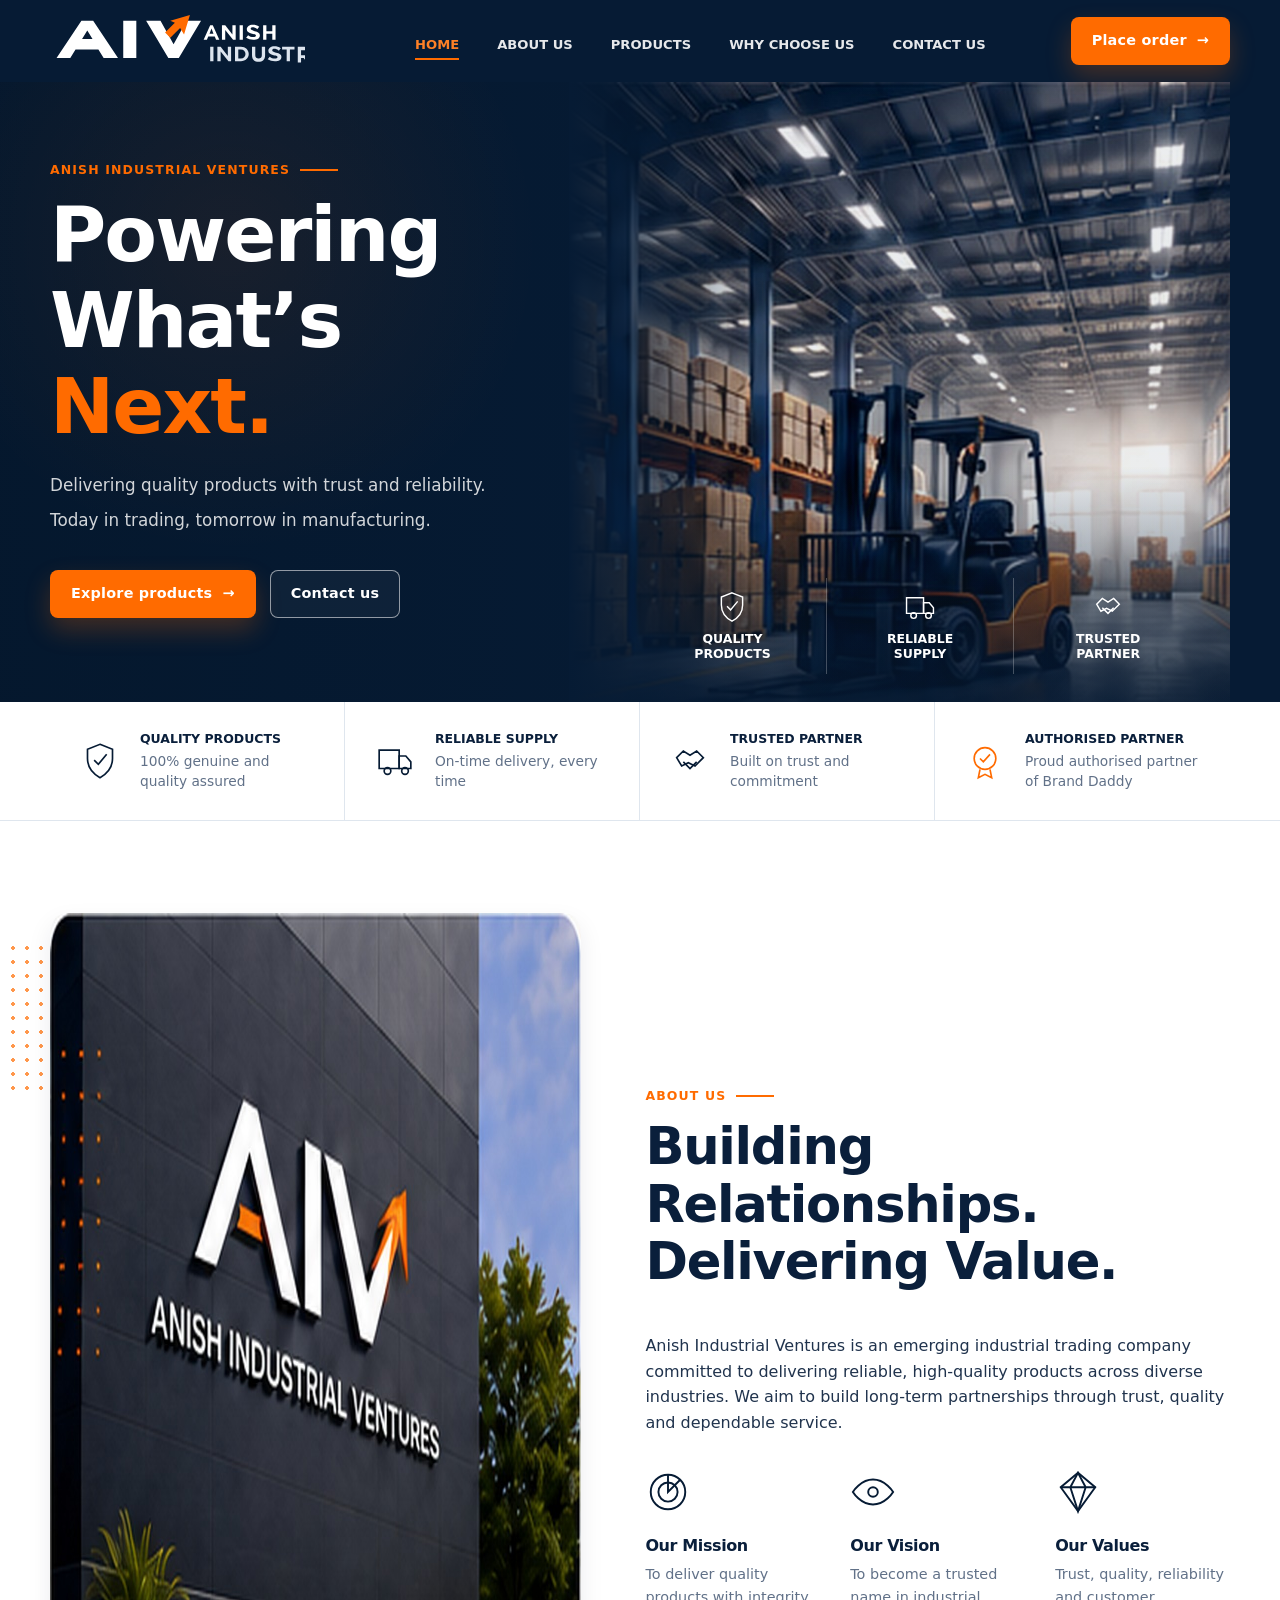
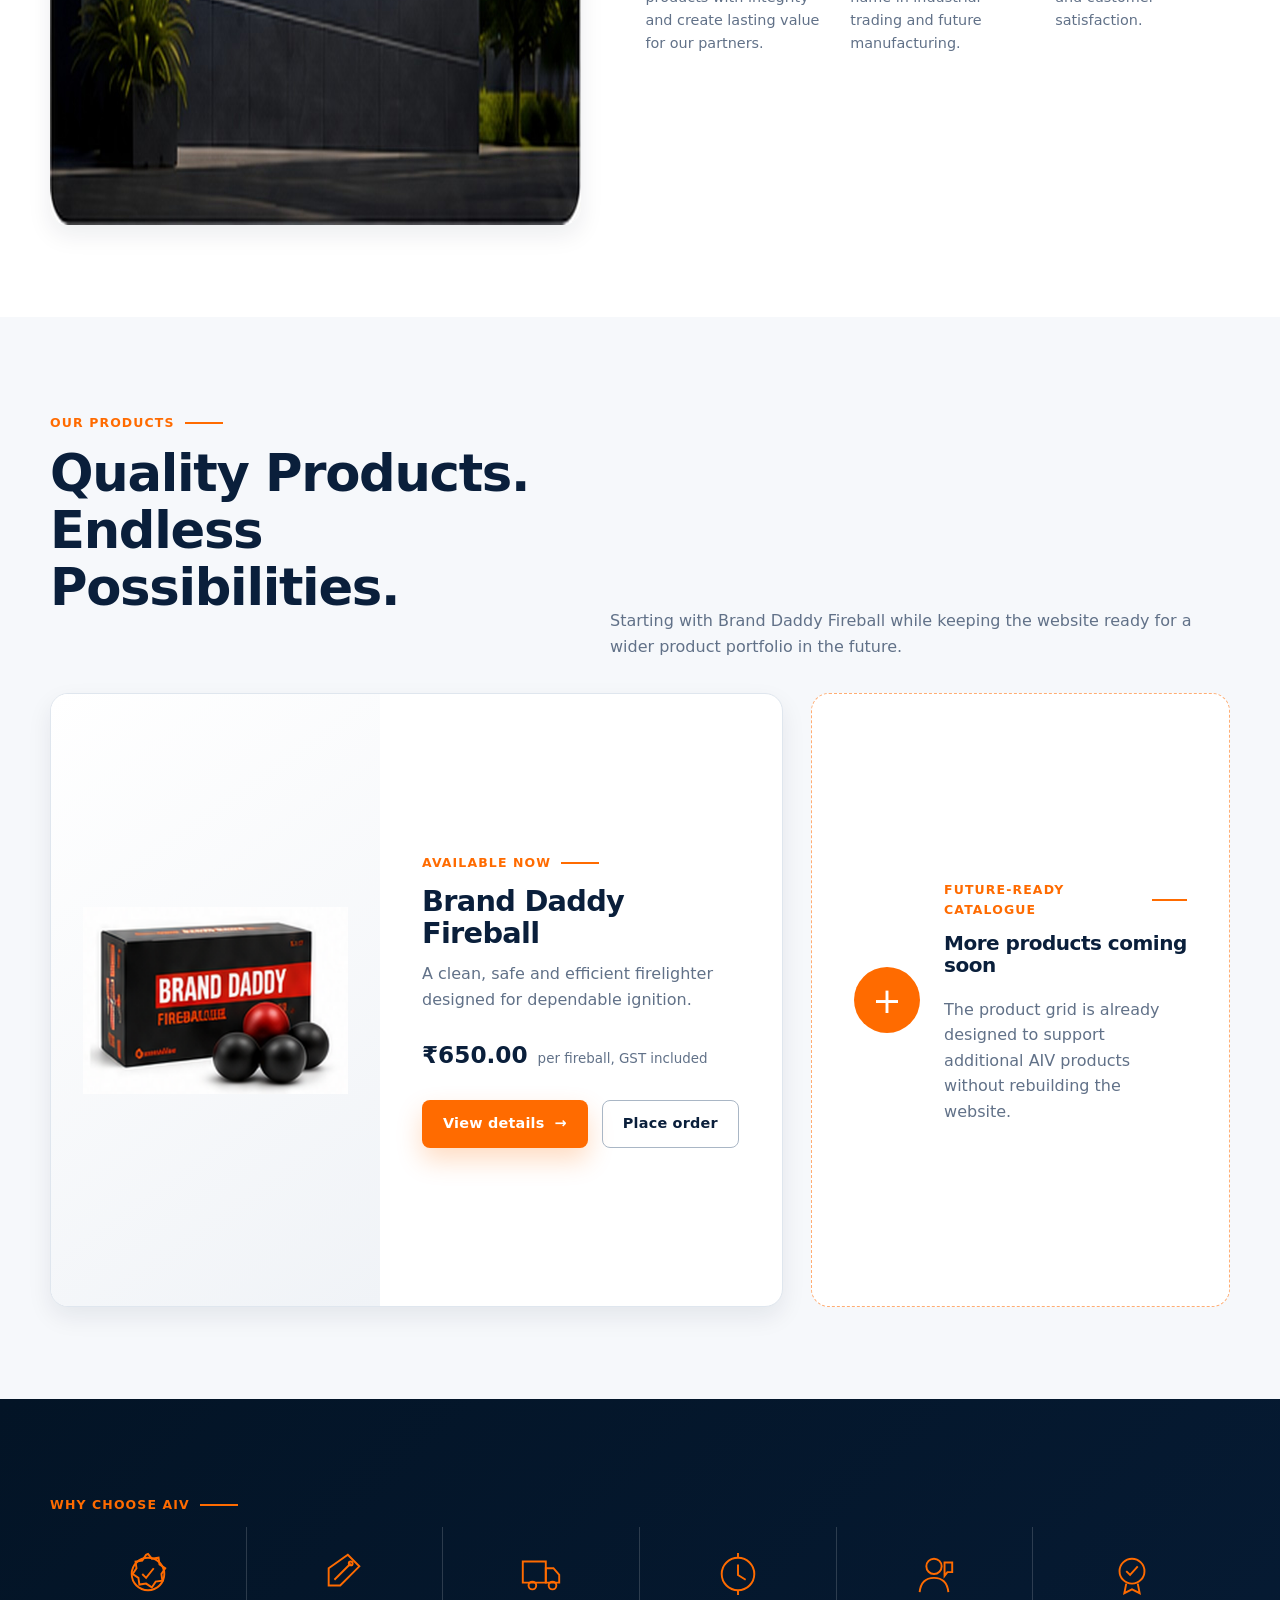
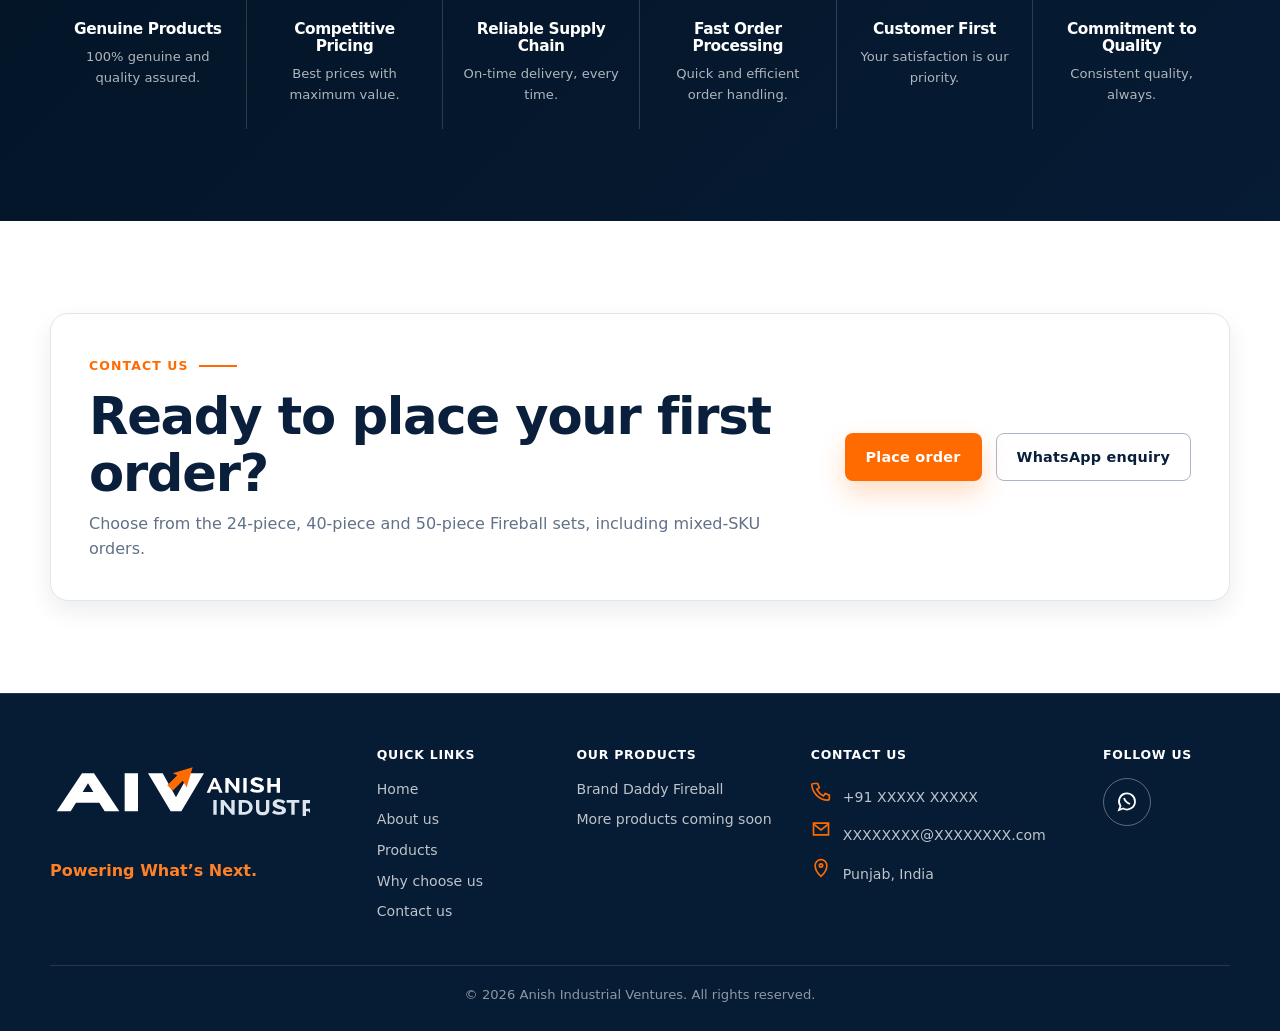
==== index.html @ 42742fc4 "Initial AIV website deployment" ====
<!doctype html>
<html lang="en">
<head>
  <meta charset="utf-8">
  <meta name="viewport" content="width=device-width, initial-scale=1">
  <meta name="description" content="Anish Industrial Ventures supplies dependable industrial products and is an authorised partner of Brand Daddy.">
  <meta name="theme-color" content="#061B34">
  <title>Anish Industrial Ventures | Powering What’s Next.</title>
  <link rel="icon" href="assets/favicon.svg" type="image/svg+xml">
  <link rel="stylesheet" href="css/styles.css">
  <script src="js/site-config.js" defer></script>
  <script src="js/common.js" defer></script>
</head>
<body>
  <header class="site-header">
    <div class="container header-inner">
      <a class="logo" href="index.html" aria-label="Anish Industrial Ventures home">
        <img src="assets/logo.svg" alt="Anish Industrial Ventures" width="390" height="92">
      </a>
      <nav class="desktop-nav" aria-label="Primary navigation">
        <a href="index.html" aria-current="page">Home</a>
        <a href="#about">About us</a>
        <a href="#products">Products</a>
        <a href="#why-aiv">Why choose us</a>
        <a href="#contact">Contact us</a>
      </nav>
      <a class="button button--primary header-cta" href="order.html">Place order <span aria-hidden="true">→</span></a>
      <button class="menu-toggle" type="button" aria-expanded="false" aria-label="Open navigation" data-menu-toggle><span></span></button>
    </div>
    <nav class="mobile-menu" aria-label="Mobile navigation" data-mobile-menu>
      <a href="index.html">Home</a>
      <a href="#about">About us</a>
      <a href="#products">Products</a>
      <a href="#why-aiv">Why choose us</a>
      <a href="#contact">Contact us</a>
      <a class="button button--primary" href="order.html">Place order</a>
    </nav>
  </header>

  <main>
    <section class="hero">
      <div class="container hero-inner">
        <div class="hero-content">
          <span class="eyebrow">Anish Industrial Ventures</span>
          <h1>Powering<br>What’s <span>Next.</span></h1>
          <p>Delivering quality products with trust and reliability.</p>
          <p>Today in trading, tomorrow in manufacturing.</p>
          <div class="button-row">
            <a class="button button--primary" href="#products">Explore products <span aria-hidden="true">→</span></a>
            <a class="button button--light" href="#contact">Contact us</a>
          </div>
        </div>
        <div class="hero-media" aria-label="Industrial warehouse">
          <div class="hero-badges">
            <div class="hero-badge">
              <svg viewBox="0 0 48 48" fill="none" stroke-width="2"><path d="M24 4 39 10v11c0 10-6 18-15 23C15 39 9 31 9 21V10l15-6Z"/><path d="m17 23 5 5 10-12"/></svg>
              <strong>Quality<br>products</strong>
            </div>
            <div class="hero-badge">
              <svg viewBox="0 0 48 48" fill="none" stroke-width="2"><path d="M5 11h24v22H5z"/><path d="M29 18h8l6 7v8H29z"/><circle cx="15" cy="36" r="4"/><circle cx="36" cy="36" r="4"/></svg>
              <strong>Reliable<br>supply</strong>
            </div>
            <div class="hero-badge">
              <svg viewBox="0 0 48 48" fill="none" stroke-width="2"><path d="m8 20 8-8 8 5 8-5 8 8-10 10-8-4-8 4L8 20Z"/><path d="m16 25 8 8 8-8"/></svg>
              <strong>Trusted<br>partner</strong>
            </div>
          </div>
        </div>
      </div>
    </section>

    <section class="trust-strip" aria-label="AIV commitments">
      <div class="container trust-grid">
        <div class="trust-item">
          <svg viewBox="0 0 48 48" fill="none" stroke-width="2"><path d="M24 4 39 10v11c0 10-6 18-15 23C15 39 9 31 9 21V10l15-6Z"/><path d="m17 23 5 5 10-12"/></svg>
          <div><strong>Quality products</strong><span>100% genuine and quality assured</span></div>
        </div>
        <div class="trust-item">
          <svg viewBox="0 0 48 48" fill="none" stroke-width="2"><path d="M5 11h24v22H5z"/><path d="M29 18h8l6 7v8H29z"/><circle cx="15" cy="36" r="4"/><circle cx="36" cy="36" r="4"/></svg>
          <div><strong>Reliable supply</strong><span>On-time delivery, every time</span></div>
        </div>
        <div class="trust-item">
          <svg viewBox="0 0 48 48" fill="none" stroke-width="2"><path d="m8 20 8-8 8 5 8-5 8 8-10 10-8-4-8 4L8 20Z"/><path d="m16 25 8 8 8-8"/></svg>
          <div><strong>Trusted partner</strong><span>Built on trust and commitment</span></div>
        </div>
        <div class="trust-item trust-item--accent">
          <svg viewBox="0 0 48 48" fill="none" stroke-width="2"><circle cx="24" cy="21" r="13"/><path d="m18 21 4 4 8-9M18 34l-2 10 8-4 8 4-2-10"/></svg>
          <div><strong>Authorised partner</strong><span>Proud authorised partner of Brand Daddy</span></div>
        </div>
      </div>
    </section>

    <section class="section" id="about">
      <div class="container about-grid">
        <div class="about-media">
          <img src="assets/about-aiv.jpg" alt="Anish Industrial Ventures corporate building concept" width="1074" height="912" loading="lazy">
        </div>
        <div class="about-content">
          <span class="eyebrow">About us</span>
          <h2>Building Relationships.<br>Delivering Value.</h2>
          <p>Anish Industrial Ventures is an emerging industrial trading company committed to delivering reliable, high-quality products across diverse industries. We aim to build long-term partnerships through trust, quality and dependable service.</p>
          <div class="value-grid">
            <article class="value-item">
              <svg viewBox="0 0 48 48" fill="none" stroke-width="2"><circle cx="24" cy="24" r="18"/><circle cx="24" cy="24" r="10"/><path d="M24 6v18l13-13"/></svg>
              <h3>Our Mission</h3>
              <p>To deliver quality products with integrity and create lasting value for our partners.</p>
            </article>
            <article class="value-item">
              <svg viewBox="0 0 48 48" fill="none" stroke-width="2"><path d="M3 24s8-13 21-13 21 13 21 13-8 13-21 13S3 24 3 24Z"/><circle cx="24" cy="24" r="5"/></svg>
              <h3>Our Vision</h3>
              <p>To become a trusted name in industrial trading and future manufacturing.</p>
            </article>
            <article class="value-item">
              <svg viewBox="0 0 48 48" fill="none" stroke-width="2"><path d="m24 4 18 15-18 25L6 19 24 4Z"/><path d="m6 19 36 0M16 19l8 25 8-25M16 19l8-15 8 15"/></svg>
              <h3>Our Values</h3>
              <p>Trust, quality, reliability and customer satisfaction.</p>
            </article>
          </div>
        </div>
      </div>
    </section>

    <section class="section section--alt" id="products">
      <div class="container">
        <div class="section-heading">
          <div>
            <span class="eyebrow">Our products</span>
            <h2>Quality Products.<br>Endless Possibilities.</h2>
          </div>
          <p>Starting with Brand Daddy Fireball while keeping the website ready for a wider product portfolio in the future.</p>
        </div>
        <div class="product-grid" data-product-list></div>
      </div>
    </section>

    <section class="section section--dark" id="why-aiv">
      <div class="container">
        <span class="eyebrow">Why choose AIV</span>
        <div class="why-grid">
          <article class="why-item">
            <svg viewBox="0 0 48 48" fill="none" stroke-width="2"><circle cx="24" cy="24" r="17"/><path d="m18 24 4 4 8-10"/><path d="m24 3 4 5 7-1 1 7 6 4-4 6 1 7-7 1-4 6-6-4-7 1-1-7-6-4 4-6-1-7 7-1 4-6Z"/></svg>
            <h3>Genuine Products</h3><p>100% genuine and quality assured.</p>
          </article>
          <article class="why-item">
            <svg viewBox="0 0 48 48" fill="none" stroke-width="2"><path d="M8 18 28 4l12 12-20 20L8 36V18Z"/><circle cx="31" cy="13" r="2"/><path d="M14 30 31 13"/></svg>
            <h3>Competitive Pricing</h3><p>Best prices with maximum value.</p>
          </article>
          <article class="why-item">
            <svg viewBox="0 0 48 48" fill="none" stroke-width="2"><path d="M5 11h24v22H5z"/><path d="M29 18h8l6 7v8H29z"/><circle cx="15" cy="36" r="4"/><circle cx="36" cy="36" r="4"/></svg>
            <h3>Reliable Supply Chain</h3><p>On-time delivery, every time.</p>
          </article>
          <article class="why-item">
            <svg viewBox="0 0 48 48" fill="none" stroke-width="2"><circle cx="24" cy="24" r="17"/><path d="M24 14v11l8 5"/><path d="M24 2v5M24 41v5"/></svg>
            <h3>Fast Order Processing</h3><p>Quick and efficient order handling.</p>
          </article>
          <article class="why-item">
            <svg viewBox="0 0 48 48" fill="none" stroke-width="2"><circle cx="24" cy="16" r="8"/><path d="M9 43c1-10 6-15 15-15s14 5 15 15"/><path d="M35 12h8v10h-5l-3 4V12Z"/></svg>
            <h3>Customer First</h3><p>Your satisfaction is our priority.</p>
          </article>
          <article class="why-item">
            <svg viewBox="0 0 48 48" fill="none" stroke-width="2"><circle cx="24" cy="21" r="13"/><path d="m18 21 4 4 8-9M18 34l-2 10 8-4 8 4-2-10"/></svg>
            <h3>Commitment to Quality</h3><p>Consistent quality, always.</p>
          </article>
        </div>
      </div>
    </section>

    <section class="section" id="contact">
      <div class="container contact-strip">
        <div>
          <span class="eyebrow">Contact us</span>
          <h2>Ready to place your first order?</h2>
          <p>Choose from the 24-piece, 40-piece and 50-piece Fireball sets, including mixed-SKU orders.</p>
        </div>
        <div class="button-row">
          <a class="button button--primary" href="order.html">Place order</a>
          <a class="button button--outline" href="#contact" data-whatsapp-link>WhatsApp enquiry</a>
        </div>
      </div>
    </section>
  </main>

  <footer class="site-footer">
    <div class="container footer-grid">
      <div class="footer-brand">
        <img src="assets/logo.svg" alt="Anish Industrial Ventures" width="390" height="92">
        <p data-tagline>Powering What’s Next.</p>
      </div>
      <div class="footer-column">
        <h3>Quick links</h3>
        <a href="index.html">Home</a><a href="#about">About us</a><a href="#products">Products</a><a href="#why-aiv">Why choose us</a><a href="#contact">Contact us</a>
      </div>
      <div class="footer-column">
        <h3>Our products</h3>
        <a href="product.html">Brand Daddy Fireball</a><span>More products coming soon</span>
      </div>
      <div class="footer-column">
        <h3>Contact us</h3>
        <div class="footer-contact-row"><svg viewBox="0 0 24 24" fill="none" stroke-width="2"><path d="M4 3h4l2 5-3 2c2 4 4 6 8 8l2-3 5 2v4c0 1-1 2-2 2C10 23 1 14 1 4c0-1 1-1 3-1Z"/></svg><a href="#contact" data-phone-link data-phone>+91 XXXXX XXXXX</a></div>
        <div class="footer-contact-row"><svg viewBox="0 0 24 24" fill="none" stroke-width="2"><path d="M3 5h18v14H3z"/><path d="m3 6 9 7 9-7"/></svg><a href="#contact" data-email-link data-email>XXXXXXXX@XXXXXXXX.com</a></div>
        <div class="footer-contact-row"><svg viewBox="0 0 24 24" fill="none" stroke-width="2"><path d="M12 22s7-6 7-13a7 7 0 1 0-14 0c0 7 7 13 7 13Z"/><circle cx="12" cy="9" r="2"/></svg><span data-address>Punjab, India</span></div>
      </div>
      <div class="footer-column">
        <h3>Follow us</h3>
        <a class="whatsapp-icon" href="#contact" data-whatsapp-link aria-label="WhatsApp AIV"><svg viewBox="0 0 24 24" stroke-width="1.8"><path d="M20 11.5a8 8 0 0 1-11.8 7L4 20l1.5-4A8 8 0 1 1 20 11.5Z"/><path d="M9 8c1 3 3 5 6 6"/></svg></a>
      </div>
    </div>
    <div class="container footer-bottom">© <span data-year></span> <span data-company-name>Anish Industrial Ventures</span>. All rights reserved.</div>
  </footer>
</body>
</html>
---- css/styles.css ----
:root {
  --navy-950: #031426;
  --navy-900: #061b34;
  --navy-850: #0a2442;
  --navy-800: #0d2b4e;
  --navy-700: #163b63;
  --orange-500: #ff6b00;
  --orange-400: #ff8126;
  --orange-100: #fff1e7;
  --white: #ffffff;
  --surface: #ffffff;
  --surface-alt: #f6f8fb;
  --line: #dfe6ee;
  --ink: #0a1f3b;
  --text: #20334d;
  --muted: #617188;
  --success: #137a47;
  --error: #b42318;
  --shadow-sm: 0 10px 25px rgba(6, 27, 52, 0.08);
  --shadow-md: 0 20px 60px rgba(6, 27, 52, 0.14);
  --radius-sm: 10px;
  --radius-md: 18px;
  --radius-lg: 28px;
  --container: 1180px;
  --header-height: 82px;
}

* {
  box-sizing: border-box;
}

html {
  scroll-behavior: smooth;
}

body {
  margin: 0;
  color: var(--text);
  background: var(--surface);
  font-family: Inter, ui-sans-serif, system-ui, -apple-system, BlinkMacSystemFont, "Segoe UI", sans-serif;
  line-height: 1.6;
  -webkit-font-smoothing: antialiased;
  text-rendering: optimizeLegibility;
}

body.menu-open {
  overflow: hidden;
}

img {
  display: block;
  max-width: 100%;
}

a {
  color: inherit;
  text-decoration: none;
}

button,
input,
textarea,
select {
  font: inherit;
}

button,
a.button {
  -webkit-tap-highlight-color: transparent;
}

button:focus-visible,
a:focus-visible,
input:focus-visible,
textarea:focus-visible,
select:focus-visible {
  outline: 3px solid rgba(255, 107, 0, 0.35);
  outline-offset: 3px;
}

h1,
h2,
h3,
p {
  margin-top: 0;
}

h1,
h2,
h3 {
  color: var(--ink);
  line-height: 1.12;
  letter-spacing: -0.025em;
}

h1 {
  font-size: clamp(2.7rem, 6vw, 5.5rem);
}

h2 {
  font-size: clamp(2rem, 4vw, 3.2rem);
}

h3 {
  font-size: 1.25rem;
}

.container {
  width: min(calc(100% - 40px), var(--container));
  margin-inline: auto;
}

.section {
  padding: 92px 0;
}

.section--tight {
  padding: 64px 0;
}

.section--alt {
  background: var(--surface-alt);
}

.section--dark {
  color: var(--white);
  background: linear-gradient(135deg, var(--navy-950), var(--navy-900));
}

.section-heading {
  display: flex;
  align-items: end;
  justify-content: space-between;
  gap: 24px;
  margin-bottom: 34px;
}

.section-heading p {
  max-width: 620px;
  margin-bottom: 0;
  color: var(--muted);
}

.eyebrow {
  display: inline-flex;
  align-items: center;
  gap: 10px;
  margin-bottom: 12px;
  color: var(--orange-500);
  font-size: 0.78rem;
  font-weight: 800;
  letter-spacing: 0.09em;
  text-transform: uppercase;
}

.eyebrow::after {
  width: 38px;
  height: 2px;
  content: "";
  background: currentColor;
}

.button-row {
  display: flex;
  flex-wrap: wrap;
  gap: 14px;
}

.button {
  display: inline-flex;
  min-height: 48px;
  align-items: center;
  justify-content: center;
  gap: 10px;
  padding: 0 20px;
  border: 1px solid transparent;
  border-radius: 8px;
  font-size: 0.9rem;
  font-weight: 800;
  letter-spacing: 0.015em;
  cursor: pointer;
  transition: transform 180ms ease, box-shadow 180ms ease, background 180ms ease, border-color 180ms ease;
}

.button:hover {
  transform: translateY(-2px);
}

.button--primary {
  color: var(--white);
  background: var(--orange-500);
  box-shadow: 0 12px 26px rgba(255, 107, 0, 0.24);
}

.button--primary:hover {
  background: var(--orange-400);
}

.button--outline {
  color: var(--ink);
  border-color: #a9b6c5;
  background: transparent;
}

.button--outline:hover {
  border-color: var(--orange-500);
  color: var(--orange-500);
}

.button--light {
  color: var(--white);
  border-color: rgba(255, 255, 255, 0.55);
  background: rgba(255, 255, 255, 0.04);
}

.button--light:hover {
  border-color: var(--white);
  background: rgba(255, 255, 255, 0.08);
}

.button:disabled {
  transform: none;
  color: #7a8798;
  border-color: #d6dde5;
  background: #edf1f5;
  box-shadow: none;
  cursor: not-allowed;
}

/* Header */
.site-header {
  position: sticky;
  z-index: 50;
  top: 0;
  color: var(--white);
  background: var(--navy-900);
  transition: box-shadow 180ms ease, background 180ms ease;
}

.site-header.is-scrolled {
  box-shadow: 0 12px 30px rgba(0, 0, 0, 0.18);
}

.header-inner {
  display: grid;
  min-height: var(--header-height);
  grid-template-columns: 280px 1fr auto;
  align-items: center;
  gap: 24px;
}

.logo {
  display: inline-flex;
  align-items: center;
}

.logo img {
  width: 255px;
  height: auto;
}

.desktop-nav {
  display: flex;
  align-items: center;
  justify-content: center;
  gap: clamp(18px, 3vw, 38px);
}

.desktop-nav a {
  position: relative;
  padding: 31px 0 25px;
  color: rgba(255, 255, 255, 0.9);
  font-size: 0.82rem;
  font-weight: 800;
  text-transform: uppercase;
}

.desktop-nav a::after {
  position: absolute;
  right: 0;
  bottom: 20px;
  left: 0;
  height: 2px;
  content: "";
  background: var(--orange-500);
  transform: scaleX(0);
  transform-origin: left;
  transition: transform 180ms ease;
}

.desktop-nav a:hover,
.desktop-nav a[aria-current="page"] {
  color: var(--orange-400);
}

.desktop-nav a:hover::after,
.desktop-nav a[aria-current="page"]::after {
  transform: scaleX(1);
}

.header-cta {
  min-width: 145px;
}

.menu-toggle {
  display: none;
  width: 46px;
  height: 46px;
  align-items: center;
  justify-content: center;
  border: 1px solid rgba(255, 255, 255, 0.2);
  border-radius: 10px;
  color: var(--white);
  background: transparent;
  cursor: pointer;
}

.menu-toggle span,
.menu-toggle span::before,
.menu-toggle span::after {
  display: block;
  width: 22px;
  height: 2px;
  content: "";
  background: currentColor;
  transition: transform 180ms ease;
}

.menu-toggle span {
  position: relative;
}

.menu-toggle span::before {
  position: absolute;
  top: -7px;
}

.menu-toggle span::after {
  position: absolute;
  top: 7px;
}

.mobile-menu {
  display: none;
}

/* Hero */
.hero {
  position: relative;
  overflow: hidden;
  color: var(--white);
  background: var(--navy-900);
}

.hero::before {
  position: absolute;
  inset: 0;
  content: "";
  pointer-events: none;
  background:
    radial-gradient(circle at 18% 26%, rgba(255, 107, 0, 0.08), transparent 27%),
    linear-gradient(90deg, rgba(3, 20, 38, 0.45), transparent 60%);
}

.hero-inner {
  position: relative;
  display: grid;
  min-height: 610px;
  grid-template-columns: 44% 56%;
}

.hero-content {
  display: flex;
  flex-direction: column;
  justify-content: center;
  padding: 78px 48px 84px 0;
}

.hero-content h1 {
  margin-bottom: 22px;
  color: var(--white);
}

.hero-content h1 span {
  color: var(--orange-500);
}

.hero-content p {
  max-width: 520px;
  margin-bottom: 8px;
  color: rgba(255, 255, 255, 0.82);
  font-size: 1.05rem;
}

.hero-content .button-row {
  margin-top: 28px;
}

.hero-media {
  position: relative;
  min-height: 610px;
  background:
    linear-gradient(90deg, var(--navy-900) 0%, rgba(6, 27, 52, 0.78) 7%, rgba(6, 27, 52, 0.08) 28%),
    linear-gradient(0deg, rgba(6, 27, 52, 0.78) 0%, rgba(6, 27, 52, 0) 38%),
    url("../assets/hero-warehouse.jpg") center / cover no-repeat;
}

.hero-badges {
  position: absolute;
  right: 28px;
  bottom: 28px;
  left: 70px;
  display: grid;
  grid-template-columns: repeat(3, 1fr);
}

.hero-badge {
  display: grid;
  place-items: center;
  min-height: 96px;
  padding: 12px 18px;
  border-right: 1px solid rgba(255, 255, 255, 0.25);
  text-align: center;
}

.hero-badge:last-child {
  border-right: 0;
}

.hero-badge svg {
  width: 34px;
  height: 34px;
  margin-bottom: 7px;
  stroke: var(--white);
}

.hero-badge strong {
  display: block;
  color: var(--white);
  font-size: 0.78rem;
  line-height: 1.25;
  text-transform: uppercase;
}

/* Trust strip */
.trust-strip {
  border-bottom: 1px solid var(--line);
  background: var(--white);
}

.trust-grid {
  display: grid;
  grid-template-columns: repeat(4, 1fr);
}

.trust-item {
  display: grid;
  min-height: 118px;
  grid-template-columns: 44px 1fr;
  align-items: center;
  gap: 16px;
  padding: 24px 30px;
  border-right: 1px solid var(--line);
}

.trust-item:last-child {
  border-right: 0;
}

.trust-item svg {
  width: 40px;
  height: 40px;
  stroke: var(--navy-900);
}

.trust-item--accent svg {
  stroke: var(--orange-500);
}

.trust-item strong {
  display: block;
  margin-bottom: 3px;
  color: var(--ink);
  font-size: 0.78rem;
  text-transform: uppercase;
}

.trust-item span {
  display: block;
  color: var(--muted);
  font-size: 0.86rem;
  line-height: 1.45;
}

/* About */
.about-grid {
  display: grid;
  grid-template-columns: minmax(0, 1fr) minmax(0, 1.1fr);
  align-items: center;
  gap: 64px;
}

.about-media {
  position: relative;
}

.about-media::before {
  position: absolute;
  top: 28px;
  left: -44px;
  width: 88px;
  height: 150px;
  content: "";
  opacity: 0.7;
  background-image: radial-gradient(var(--orange-500) 1.6px, transparent 1.6px);
  background-size: 14px 14px;
}

.about-media img {
  position: relative;
  width: 100%;
  border-radius: var(--radius-md);
  box-shadow: var(--shadow-sm);
}

.about-content > p {
  max-width: 660px;
  color: var(--text);
}

.value-grid {
  display: grid;
  grid-template-columns: repeat(3, 1fr);
  gap: 30px;
  margin-top: 34px;
}

.value-item svg {
  width: 46px;
  height: 46px;
  margin-bottom: 14px;
  stroke: var(--navy-900);
}

.value-item h3 {
  margin-bottom: 8px;
  font-size: 1rem;
}

.value-item p {
  margin-bottom: 0;
  color: var(--muted);
  font-size: 0.9rem;
}

/* Product cards */
.product-grid {
  display: grid;
  grid-template-columns: minmax(0, 1.4fr) minmax(320px, 0.8fr);
  gap: 28px;
}

.product-card {
  border: 1px solid var(--line);
  border-radius: var(--radius-md);
  background: var(--white);
  box-shadow: var(--shadow-sm);
}

.product-card--featured {
  display: grid;
  grid-template-columns: minmax(250px, 0.9fr) minmax(300px, 1.1fr);
  overflow: hidden;
}

.product-card__media {
  display: flex;
  min-height: 350px;
  align-items: center;
  justify-content: center;
  padding: 32px;
  background: linear-gradient(145deg, #ffffff, #f0f3f7);
}

.product-card__media img {
  width: 100%;
  max-width: 390px;
  object-fit: contain;
  transition: transform 220ms ease;
}

.product-card__media:hover img {
  transform: scale(1.035);
}

.product-card__content {
  display: flex;
  flex-direction: column;
  justify-content: center;
  padding: 42px;
}

.product-card__content h3 {
  margin-bottom: 12px;
  font-size: 1.8rem;
}

.product-card__content p {
  color: var(--muted);
}

.product-card__meta {
  display: flex;
  align-items: baseline;
  gap: 10px;
  margin: 8px 0 26px;
}

.product-card__meta strong {
  color: var(--ink);
  font-size: 1.45rem;
}

.product-card__meta span {
  color: var(--muted);
  font-size: 0.84rem;
}

.product-card--future {
  display: flex;
  min-height: 100%;
  align-items: center;
  gap: 24px;
  padding: 42px;
  border-style: dashed;
  border-color: rgba(255, 107, 0, 0.55);
  box-shadow: none;
}

.future-product-icon {
  display: grid;
  width: 66px;
  height: 66px;
  flex: 0 0 auto;
  place-items: center;
  border-radius: 50%;
  color: var(--white);
  background: var(--orange-500);
  font-size: 2.2rem;
  line-height: 1;
}

.product-card--future p {
  margin-bottom: 0;
  color: var(--muted);
}

/* Why choose */
.why-grid {
  display: grid;
  grid-template-columns: repeat(6, 1fr);
}

.why-item {
  padding: 24px 20px;
  border-right: 1px solid rgba(255, 255, 255, 0.16);
  text-align: center;
}

.why-item:last-child {
  border-right: 0;
}

.why-item svg {
  width: 46px;
  height: 46px;
  margin: 0 auto 16px;
  stroke: var(--orange-500);
}

.why-item h3 {
  margin-bottom: 8px;
  color: var(--white);
  font-size: 0.96rem;
}

.why-item p {
  margin-bottom: 0;
  color: rgba(255, 255, 255, 0.68);
  font-size: 0.82rem;
}

/* Footer */
.site-footer {
  color: rgba(255, 255, 255, 0.74);
  background: var(--navy-900);
  border-top: 1px solid rgba(255, 255, 255, 0.12);
}

.footer-grid {
  display: grid;
  grid-template-columns: 1.25fr 0.7fr 0.85fr 1.1fr 0.55fr;
  gap: 38px;
  padding: 54px 0 34px;
}

.footer-brand img {
  width: 260px;
  margin-bottom: 18px;
}

.footer-brand p {
  color: var(--orange-400);
  font-weight: 700;
}

.footer-column h3 {
  margin-bottom: 16px;
  color: var(--white);
  font-size: 0.78rem;
  letter-spacing: 0.06em;
  text-transform: uppercase;
}

.footer-column a,
.footer-column span {
  display: block;
  margin: 8px 0;
  font-size: 0.88rem;
}

.footer-column a:hover {
  color: var(--orange-400);
}

.footer-contact-row {
  display: grid;
  grid-template-columns: 22px 1fr;
  align-items: start;
  gap: 10px;
}

.footer-contact-row svg {
  width: 20px;
  height: 20px;
  margin-top: 3px;
  stroke: var(--orange-500);
}

.whatsapp-icon {
  display: grid !important;
  width: 48px;
  height: 48px;
  place-items: center;
  border: 1px solid rgba(255, 255, 255, 0.35);
  border-radius: 50%;
  color: var(--white);
}

.whatsapp-icon svg {
  width: 24px;
  height: 24px;
  fill: none;
  stroke: currentColor;
}

.footer-bottom {
  padding: 18px 0 26px;
  border-top: 1px solid rgba(255, 255, 255, 0.12);
  color: rgba(255, 255, 255, 0.55);
  text-align: center;
  font-size: 0.82rem;
}

/* Inner-page hero */
.page-hero {
  position: relative;
  overflow: hidden;
  color: var(--white);
  background:
    radial-gradient(circle at 85% 20%, rgba(255, 107, 0, 0.15), transparent 25%),
    linear-gradient(135deg, var(--navy-950), var(--navy-800));
}

.page-hero::after {
  position: absolute;
  right: -120px;
  bottom: -180px;
  width: 520px;
  height: 520px;
  border: 1px solid rgba(255, 255, 255, 0.08);
  border-radius: 50%;
  content: "";
}

.page-hero__inner {
  position: relative;
  z-index: 1;
  display: grid;
  min-height: 370px;
  grid-template-columns: 1.15fr 0.85fr;
  align-items: center;
  gap: 60px;
  padding: 62px 0;
}

.page-hero h1,
.page-hero h2 {
  color: var(--white);
}

.page-hero p {
  max-width: 680px;
  color: rgba(255, 255, 255, 0.78);
}

.breadcrumbs {
  display: flex;
  flex-wrap: wrap;
  gap: 8px;
  margin-bottom: 20px;
  color: rgba(255, 255, 255, 0.65);
  font-size: 0.84rem;
}

.breadcrumbs a:hover {
  color: var(--orange-400);
}

.product-hero-image {
  display: flex;
  min-height: 280px;
  align-items: center;
  justify-content: center;
  padding: 26px;
  border: 1px solid rgba(255, 255, 255, 0.1);
  border-radius: var(--radius-lg);
  background: rgba(255, 255, 255, 0.96);
  box-shadow: var(--shadow-md);
}

.product-hero-image img {
  max-height: 260px;
  object-fit: contain;
}

.authorised-pill {
  display: inline-flex;
  align-items: center;
  gap: 9px;
  margin: 12px 0 22px;
  padding: 8px 13px;
  border: 1px solid rgba(255, 129, 38, 0.45);
  border-radius: 999px;
  color: #ffd1ae;
  background: rgba(255, 107, 0, 0.08);
  font-size: 0.84rem;
  font-weight: 700;
}

.authorised-pill svg {
  width: 20px;
  height: 20px;
  stroke: var(--orange-400);
}

.product-details-grid {
  display: grid;
  grid-template-columns: minmax(0, 1.1fr) minmax(320px, 0.9fr);
  gap: 48px;
}

.detail-card {
  padding: 34px;
  border: 1px solid var(--line);
  border-radius: var(--radius-md);
  background: var(--white);
}

.detail-card h2 {
  font-size: 1.9rem;
}

.check-list,
.usage-list {
  margin: 0;
  padding: 0;
  list-style: none;
}

.check-list {
  display: grid;
  gap: 14px;
}

.check-list li {
  position: relative;
  padding-left: 32px;
}

.check-list li::before {
  position: absolute;
  top: 2px;
  left: 0;
  display: grid;
  width: 22px;
  height: 22px;
  place-items: center;
  border-radius: 50%;
  color: var(--white);
  content: "✓";
  background: var(--orange-500);
  font-size: 0.75rem;
  font-weight: 900;
}

.usage-list {
  display: grid;
  gap: 18px;
}

.usage-list li {
  display: grid;
  grid-template-columns: 42px 1fr;
  align-items: start;
  gap: 14px;
}

.usage-list span {
  display: grid;
  width: 42px;
  height: 42px;
  place-items: center;
  border-radius: 50%;
  color: var(--orange-500);
  background: var(--orange-100);
  font-weight: 900;
}

.usage-list p {
  margin: 7px 0 0;
}

.pack-grid {
  display: grid;
  grid-template-columns: repeat(3, 1fr);
  gap: 18px;
}

.pack-card {
  display: flex;
  align-items: center;
  gap: 18px;
  padding: 24px;
  border: 1px solid var(--line);
  border-radius: var(--radius-md);
  background: var(--white);
  box-shadow: var(--shadow-sm);
}

.pack-card__count {
  display: grid;
  width: 64px;
  height: 64px;
  flex: 0 0 auto;
  place-items: center;
  border-radius: 16px;
  color: var(--white);
  background: var(--navy-900);
  font-size: 1.35rem;
  font-weight: 900;
}

.pack-card h3 {
  margin-bottom: 4px;
}

.pack-card p {
  margin-bottom: 0;
  color: var(--muted);
}

.video-grid {
  display: grid;
  grid-template-columns: repeat(2, 1fr);
  gap: 24px;
}

.video-placeholder {
  display: flex;
  min-height: 240px;
  grid-column: 1 / -1;
  align-items: center;
  justify-content: center;
  gap: 28px;
  padding: 42px;
  border: 2px dashed rgba(255, 107, 0, 0.4);
  border-radius: var(--radius-md);
  text-align: left;
  background: var(--orange-100);
}

.video-placeholder__play {
  display: grid;
  width: 76px;
  height: 76px;
  flex: 0 0 auto;
  place-items: center;
  border-radius: 50%;
  color: var(--white);
  background: var(--orange-500);
  box-shadow: 0 12px 30px rgba(255, 107, 0, 0.25);
}

.video-frame {
  position: relative;
  overflow: hidden;
  padding-top: 56.25%;
  border-radius: var(--radius-md);
  background: var(--navy-900);
}

.video-frame iframe {
  position: absolute;
  inset: 0;
  width: 100%;
  height: 100%;
  border: 0;
}

.product-cta {
  display: grid;
  grid-template-columns: 1fr auto;
  align-items: center;
  gap: 28px;
  padding: 42px;
  border-radius: var(--radius-md);
  color: var(--white);
  background: linear-gradient(135deg, var(--navy-900), var(--navy-700));
}

.product-cta h2 {
  margin-bottom: 8px;
  color: var(--white);
}

.product-cta p {
  margin-bottom: 0;
  color: rgba(255, 255, 255, 0.72);
}

/* Order page */
.order-layout {
  display: grid;
  grid-template-columns: minmax(0, 1.3fr) minmax(320px, 0.7fr);
  align-items: start;
  gap: 34px;
}

.order-panel,
.order-summary {
  border: 1px solid var(--line);
  border-radius: var(--radius-md);
  background: var(--white);
  box-shadow: var(--shadow-sm);
}

.order-panel {
  padding: 34px;
}

.order-summary {
  position: sticky;
  top: calc(var(--header-height) + 24px);
  overflow: hidden;
}

.order-summary__header {
  padding: 26px 28px;
  color: var(--white);
  background: var(--navy-900);
}

.order-summary__header h2 {
  margin-bottom: 6px;
  color: var(--white);
  font-size: 1.35rem;
}

.order-summary__header p {
  margin-bottom: 0;
  color: rgba(255, 255, 255, 0.7);
  font-size: 0.9rem;
}

.order-summary__body {
  padding: 26px 28px;
}

.order-summary__row {
  display: flex;
  align-items: center;
  justify-content: space-between;
  gap: 18px;
  margin-bottom: 14px;
  color: var(--muted);
}

.order-summary__row strong {
  color: var(--ink);
}

.order-summary__total {
  margin-top: 20px;
  padding-top: 20px;
  border-top: 1px solid var(--line);
  font-size: 1.1rem;
}

.order-summary__total strong {
  color: var(--orange-500);
  font-size: 1.35rem;
}

.order-pack-list {
  display: grid;
  gap: 14px;
  margin: 24px 0 36px;
}

.order-pack {
  display: grid;
  grid-template-columns: minmax(0, 1fr) auto 130px;
  align-items: center;
  gap: 18px;
  padding: 18px;
  border: 1px solid var(--line);
  border-radius: 14px;
  background: var(--surface-alt);
}

.order-pack__main {
  display: flex;
  align-items: center;
  gap: 16px;
}

.order-pack__pieces {
  display: grid;
  width: 54px;
  height: 54px;
  flex: 0 0 auto;
  place-items: center;
  border-radius: 14px;
  color: var(--white);
  background: var(--navy-900);
  font-weight: 900;
}

.order-pack h3 {
  margin-bottom: 2px;
  font-size: 1rem;
}

.order-pack p {
  margin-bottom: 0;
  color: var(--muted);
  font-size: 0.84rem;
}

.order-pack__line-total {
  color: var(--ink);
  text-align: right;
}

.quantity-control {
  display: grid;
  grid-template-columns: 38px 54px 38px;
  overflow: hidden;
  border: 1px solid #cbd5e1;
  border-radius: 10px;
  background: var(--white);
}

.quantity-control button,
.quantity-control input {
  height: 40px;
  border: 0;
  color: var(--ink);
  background: var(--white);
  text-align: center;
}

.quantity-control button {
  font-size: 1.2rem;
  cursor: pointer;
}

.quantity-control button:hover {
  color: var(--orange-500);
  background: var(--orange-100);
}

.quantity-control input {
  width: 54px;
  border-right: 1px solid var(--line);
  border-left: 1px solid var(--line);
  font-weight: 800;
  -moz-appearance: textfield;
}

.quantity-control input::-webkit-inner-spin-button,
.quantity-control input::-webkit-outer-spin-button {
  margin: 0;
  -webkit-appearance: none;
}

.form-section {
  margin-top: 34px;
  padding-top: 30px;
  border-top: 1px solid var(--line);
}

.form-section:first-of-type {
  margin-top: 0;
  padding-top: 0;
  border-top: 0;
}

.form-section__title {
  display: flex;
  align-items: center;
  gap: 12px;
  margin-bottom: 22px;
}

.form-section__title span {
  display: grid;
  width: 34px;
  height: 34px;
  place-items: center;
  border-radius: 50%;
  color: var(--white);
  background: var(--orange-500);
  font-weight: 900;
}

.form-section__title h2 {
  margin-bottom: 0;
  font-size: 1.35rem;
}

.form-grid {
  display: grid;
  grid-template-columns: repeat(2, minmax(0, 1fr));
  gap: 18px;
}

.field {
  display: grid;
  gap: 7px;
}

.field--full {
  grid-column: 1 / -1;
}

.field label {
  color: var(--ink);
  font-size: 0.86rem;
  font-weight: 750;
}

.field label span {
  color: var(--error);
}

.field input,
.field textarea,
.field select {
  width: 100%;
  border: 1px solid #cbd5e1;
  border-radius: 10px;
  color: var(--ink);
  background: var(--white);
}

.field input,
.field select {
  min-height: 48px;
  padding: 0 14px;
}

.field textarea {
  min-height: 112px;
  padding: 12px 14px;
  resize: vertical;
}

.field small {
  color: var(--muted);
}

.checkbox-field {
  display: flex;
  align-items: flex-start;
  gap: 10px;
  color: var(--muted);
  font-size: 0.88rem;
}

.checkbox-field input {
  width: 18px;
  height: 18px;
  margin-top: 3px;
  accent-color: var(--orange-500);
}

.payment-step {
  margin-top: 42px;
  scroll-margin-top: calc(var(--header-height) + 28px);
}

.payment-setup-banner {
  margin-bottom: 22px;
  padding: 16px 18px;
  border: 1px solid #f6c18e;
  border-radius: 12px;
  color: #7c3e00;
  background: #fff4e8;
  font-size: 0.9rem;
}

.review-box {
  margin-bottom: 26px;
  padding: 22px;
  border: 1px solid var(--line);
  border-radius: 14px;
  background: var(--surface-alt);
}

.review-box__header {
  display: flex;
  align-items: center;
  justify-content: space-between;
  gap: 18px;
  margin-bottom: 18px;
  padding-bottom: 16px;
  border-bottom: 1px solid var(--line);
}

.review-box__header strong {
  color: var(--orange-500);
}

.review-line {
  display: flex;
  justify-content: space-between;
  gap: 18px;
  margin: 10px 0;
}

.bank-grid {
  display: grid;
  grid-template-columns: minmax(0, 1fr) 230px;
  gap: 24px;
  margin: 26px 0;
}

.bank-details {
  padding: 22px;
  border: 1px solid var(--line);
  border-radius: 14px;
}

.bank-row {
  display: grid;
  grid-template-columns: 145px 1fr;
  gap: 18px;
  padding: 10px 0;
  border-bottom: 1px solid var(--line);
}

.bank-row:last-child {
  border-bottom: 0;
}

.bank-row span {
  color: var(--muted);
}

.bank-row strong {
  color: var(--ink);
  overflow-wrap: anywhere;
}

.bank-qr {
  display: grid;
  place-items: center;
  padding: 14px;
  border: 1px solid var(--line);
  border-radius: 14px;
  background: var(--surface-alt);
}

.bank-qr img {
  width: 100%;
  aspect-ratio: 1;
}

.bank-qr span {
  margin-top: 8px;
  color: var(--muted);
  font-size: 0.78rem;
  text-align: center;
}

.status-message {
  margin-top: 22px;
  padding: 15px 18px;
  border-radius: 10px;
  font-weight: 650;
}

.status-message--info {
  color: #284862;
  background: #eaf5ff;
}

.status-message--success {
  color: #0a5d37;
  background: #eaf8f0;
}

.status-message--error {
  color: #8d1c13;
  background: #fff0ee;
}

.success-panel {
  margin-top: 24px;
  padding: 24px;
  border: 1px solid #a6dbbf;
  border-radius: 14px;
  background: #effaf4;
}

.success-panel h3 {
  color: var(--success);
}

/* Contact */
.contact-strip {
  display: grid;
  grid-template-columns: 1fr auto;
  align-items: center;
  gap: 30px;
  padding: 38px;
  border: 1px solid var(--line);
  border-radius: var(--radius-md);
  background: var(--white);
  box-shadow: var(--shadow-sm);
}

.contact-strip h2 {
  margin-bottom: 8px;
}

.contact-strip p {
  margin-bottom: 0;
  color: var(--muted);
}

/* 404 */
.not-found {
  display: grid;
  min-height: calc(100vh - var(--header-height));
  place-items: center;
  padding: 60px 20px;
  text-align: center;
  background: var(--surface-alt);
}

.not-found strong {
  display: block;
  color: var(--orange-500);
  font-size: 5rem;
  line-height: 1;
}

/* Responsive */
@media (max-width: 1080px) {
  .header-inner {
    grid-template-columns: 235px 1fr auto;
  }

  .logo img {
    width: 220px;
  }

  .desktop-nav {
    gap: 20px;
  }

  .header-cta {
    display: none;
  }

  .hero-inner {
    grid-template-columns: 48% 52%;
  }

  .trust-grid {
    grid-template-columns: repeat(2, 1fr);
  }

  .trust-item:nth-child(2) {
    border-right: 0;
  }

  .trust-item:nth-child(-n + 2) {
    border-bottom: 1px solid var(--line);
  }

  .why-grid {
    grid-template-columns: repeat(3, 1fr);
  }

  .why-item:nth-child(3) {
    border-right: 0;
  }

  .why-item:nth-child(-n + 3) {
    border-bottom: 1px solid rgba(255, 255, 255, 0.16);
  }

  .footer-grid {
    grid-template-columns: 1.2fr repeat(2, 1fr);
  }

  .footer-brand {
    grid-row: span 2;
  }
}

@media (max-width: 860px) {
  :root {
    --header-height: 72px;
  }

  .section {
    padding: 72px 0;
  }

  .header-inner {
    grid-template-columns: 1fr auto;
  }

  .desktop-nav {
    display: none;
  }

  .menu-toggle {
    display: flex;
  }

  .mobile-menu {
    position: fixed;
    z-index: 49;
    top: var(--header-height);
    right: 0;
    bottom: 0;
    left: 0;
    display: grid;
    align-content: start;
    gap: 2px;
    padding: 24px;
    background: rgba(3, 20, 38, 0.98);
    opacity: 0;
    transform: translateY(-12px);
    pointer-events: none;
    transition: opacity 180ms ease, transform 180ms ease;
  }

  .mobile-menu.is-open {
    opacity: 1;
    transform: translateY(0);
    pointer-events: auto;
  }

  .mobile-menu a {
    padding: 18px 12px;
    border-bottom: 1px solid rgba(255, 255, 255, 0.12);
    color: var(--white);
    font-size: 1.05rem;
    font-weight: 750;
  }

  .mobile-menu .button {
    margin-top: 18px;
    border-bottom: 0;
  }

  .hero-inner,
  .page-hero__inner,
  .about-grid,
  .product-details-grid,
  .order-layout {
    grid-template-columns: 1fr;
  }

  .hero-content {
    padding: 64px 0 46px;
  }

  .hero-media {
    min-height: 430px;
    margin: 0 -20px;
    background-position: center;
  }

  .hero-badges {
    left: 24px;
    right: 24px;
  }

  .about-grid {
    gap: 42px;
  }

  .product-grid {
    grid-template-columns: 1fr;
  }

  .product-card--future {
    min-height: 260px;
  }

  .page-hero__inner {
    gap: 34px;
  }

  .product-hero-image {
    order: -1;
  }

  .order-summary {
    position: static;
    order: -1;
  }
}

@media (max-width: 680px) {
  .container {
    width: min(calc(100% - 28px), var(--container));
  }

  .logo img {
    width: 208px;
  }

  .section-heading,
  .product-cta,
  .contact-strip {
    align-items: flex-start;
    flex-direction: column;
  }

  .section-heading,
  .product-cta,
  .contact-strip {
    display: flex;
  }

  .trust-grid,
  .value-grid,
  .pack-grid,
  .why-grid,
  .footer-grid,
  .form-grid,
  .bank-grid,
  .video-grid {
    grid-template-columns: 1fr;
  }

  .trust-item {
    border-right: 0;
    border-bottom: 1px solid var(--line);
  }

  .trust-item:last-child {
    border-bottom: 0;
  }

  .why-item,
  .why-item:nth-child(3) {
    border-right: 0;
    border-bottom: 1px solid rgba(255, 255, 255, 0.16);
  }

  .why-item:last-child {
    border-bottom: 0;
  }

  .product-card--featured {
    grid-template-columns: 1fr;
  }

  .product-card__media {
    min-height: 280px;
  }

  .product-card__content,
  .product-card--future,
  .order-panel {
    padding: 26px;
  }

  .product-card--future {
    align-items: flex-start;
  }

  .page-hero__inner {
    padding: 48px 0;
  }

  .hero-badges {
    grid-template-columns: 1fr;
    left: 18px;
    right: 18px;
    bottom: 18px;
  }

  .hero-badge {
    min-height: 74px;
    grid-template-columns: 32px 1fr;
    justify-items: start;
    gap: 12px;
    border-right: 0;
    border-bottom: 1px solid rgba(255, 255, 255, 0.2);
    text-align: left;
  }

  .hero-badge:last-child {
    border-bottom: 0;
  }

  .hero-badge svg {
    margin-bottom: 0;
  }

  .hero-media {
    min-height: 520px;
  }

  .order-pack {
    grid-template-columns: 1fr;
    align-items: start;
  }

  .order-pack__line-total {
    text-align: left;
  }

  .bank-row {
    grid-template-columns: 1fr;
    gap: 2px;
  }

  .footer-brand {
    grid-row: auto;
  }

  .footer-grid {
    gap: 28px;
  }
}

@media (prefers-reduced-motion: reduce) {
  *,
  *::before,
  *::after {
    scroll-behavior: auto !important;
    transition-duration: 0.01ms !important;
    animation-duration: 0.01ms !important;
    animation-iteration-count: 1 !important;
  }
}
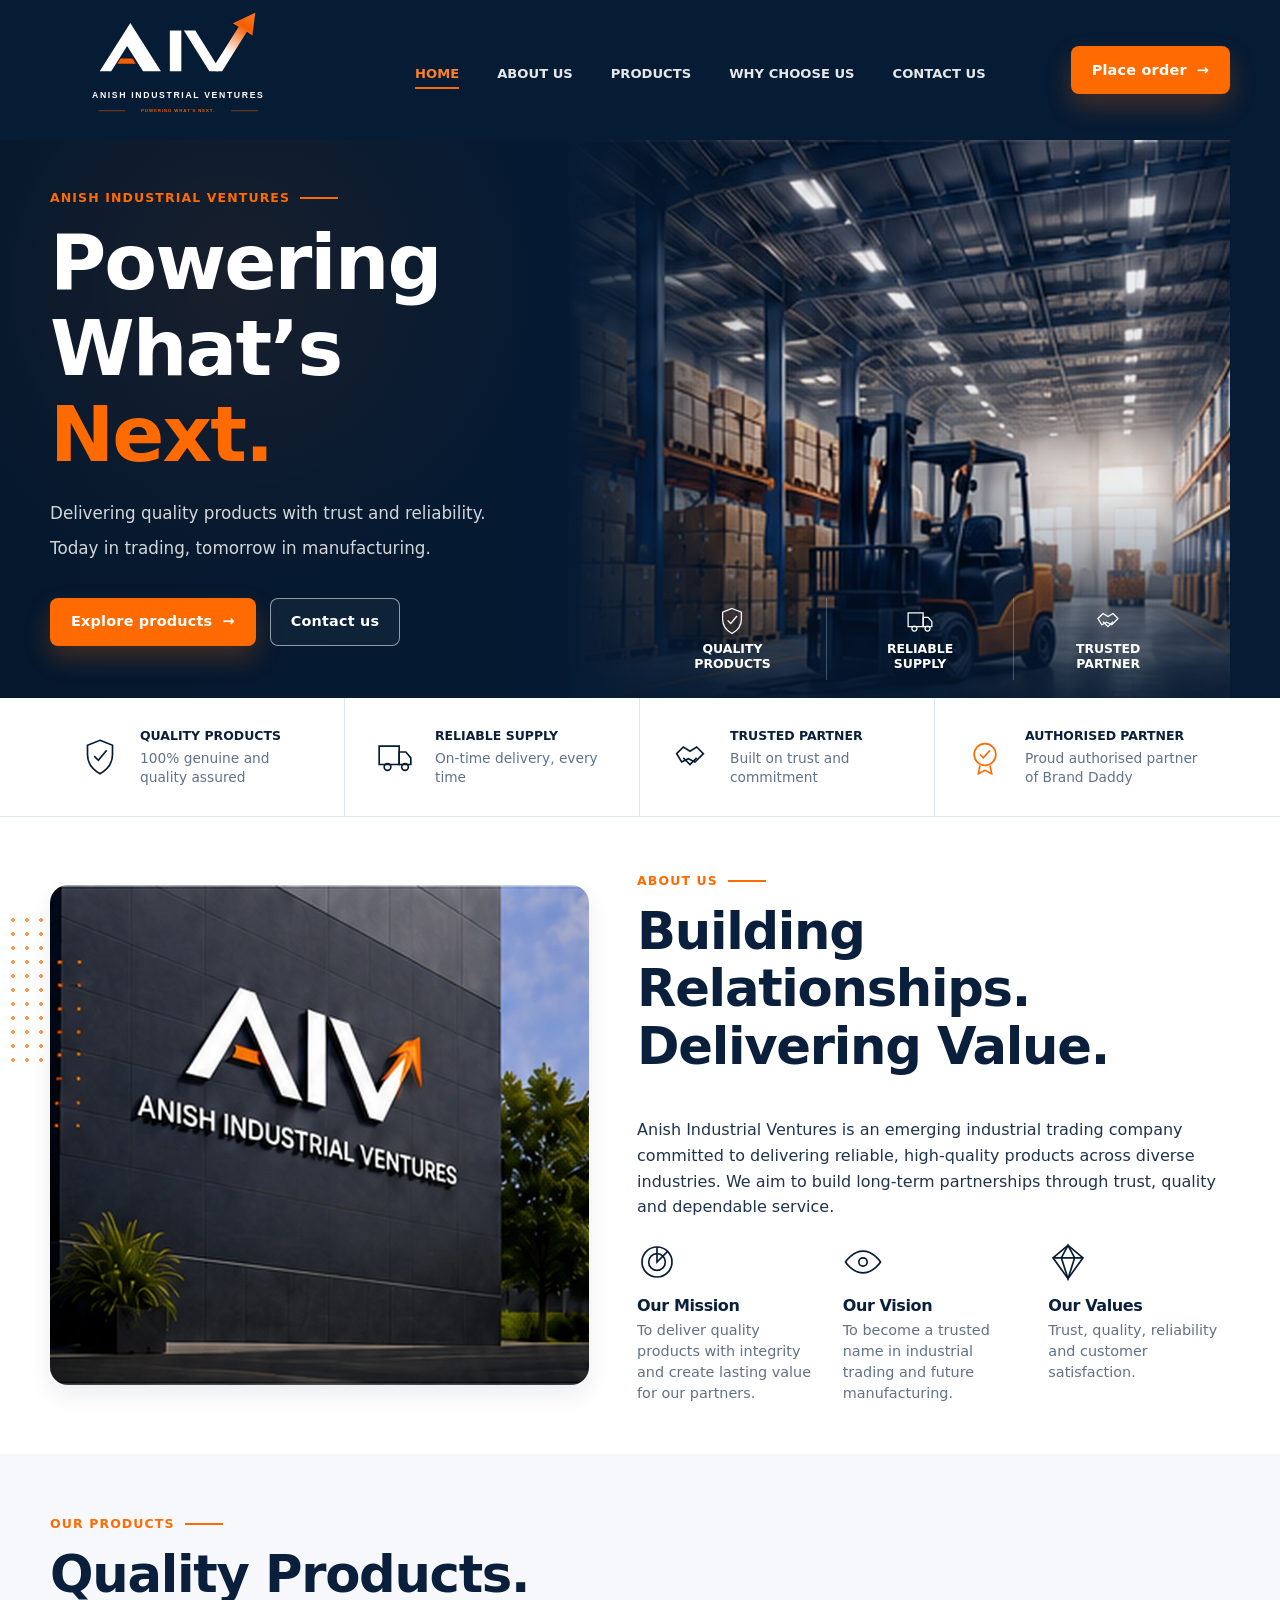
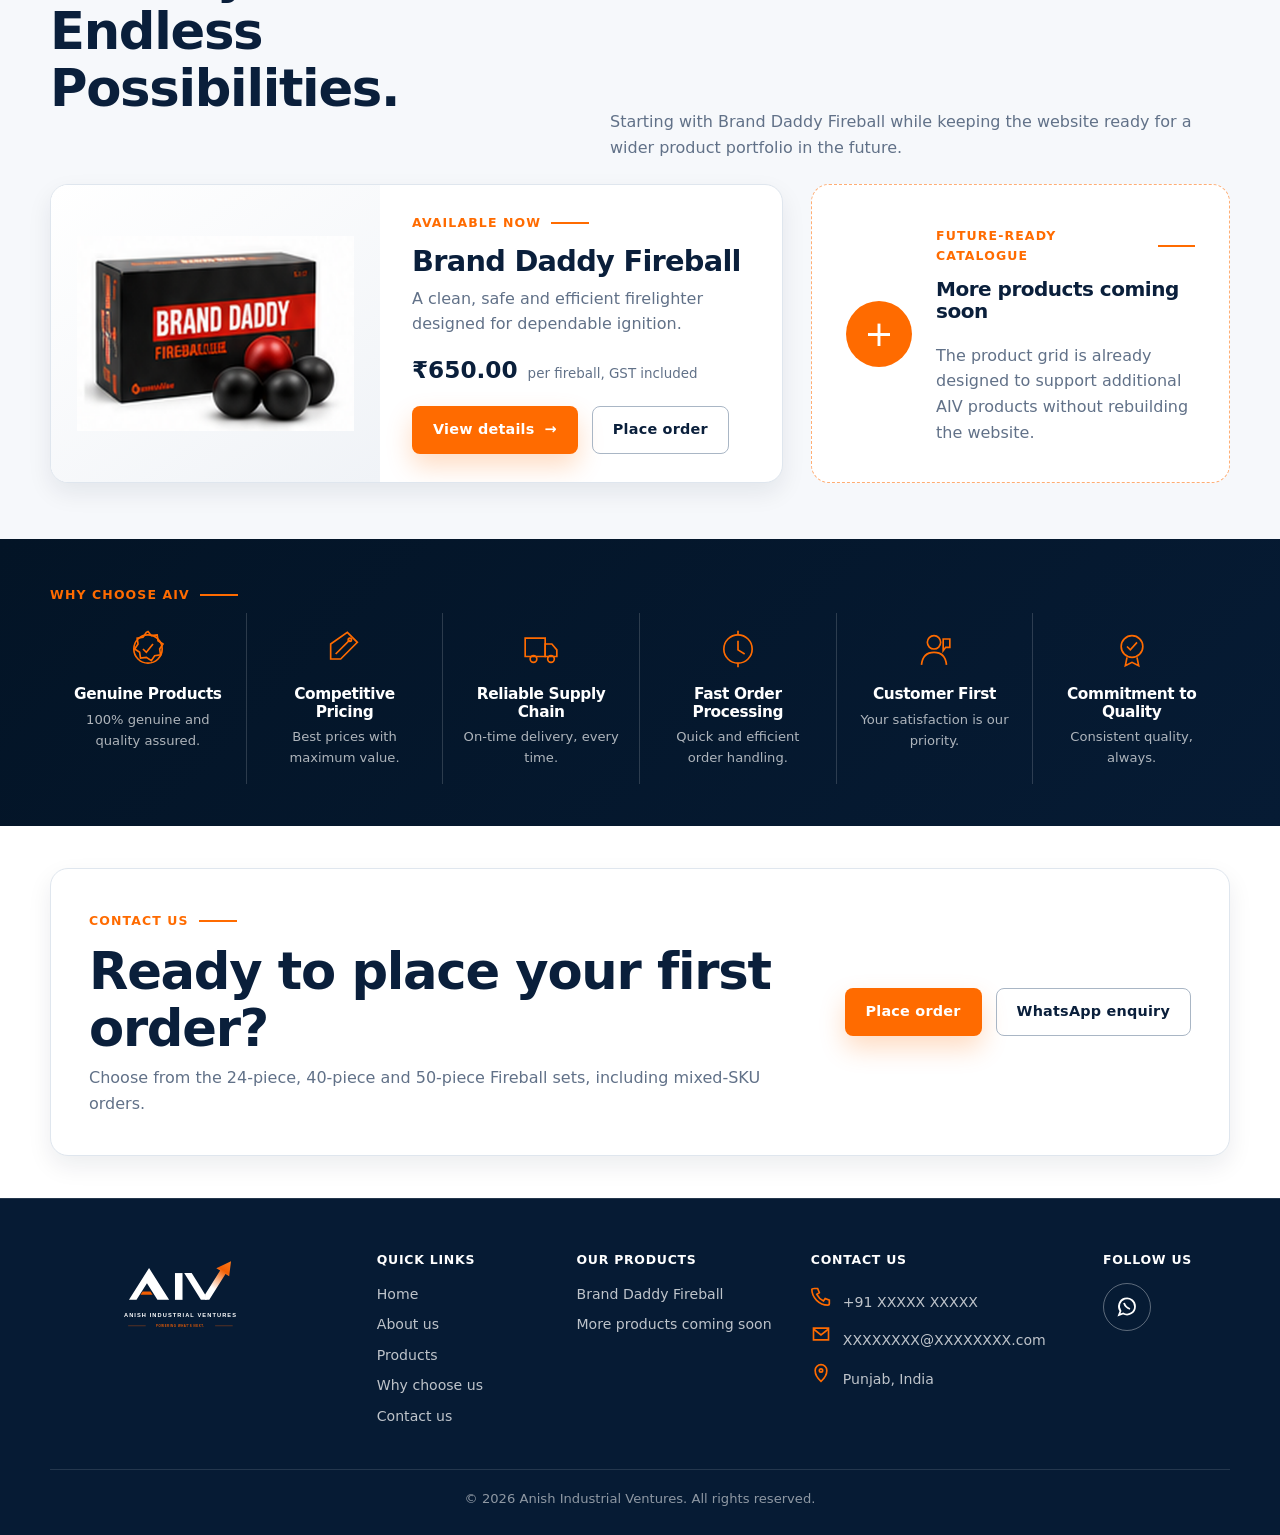
==== commit e40a3946: "Update index.html" ====
--- a/index.html
+++ b/index.html
@@ -184,7 +184,6 @@
     <div class="container footer-grid">
       <div class="footer-brand">
         <img src="assets/logo.svg" alt="Anish Industrial Ventures" width="390" height="92">
-        <p data-tagline>Powering What’s Next.</p>
       </div>
       <div class="footer-column">
         <h3>Quick links</h3>
--- a/css/styles.css
+++ b/css/styles.css
@@ -1786,3 +1786,188 @@
     animation-iteration-count: 1 !important;
   }
 }
+/* =========================================================
+   AIV HOMEPAGE COMPACT LAYOUT OVERRIDES
+   ========================================================= */
+
+/* 1. Hero section: reduce vertical height by about 20% */
+.hero-inner {
+  min-height: 490px;
+}
+
+.hero-content {
+  padding: 48px 48px 52px 0;
+}
+
+.hero-media {
+  min-height: 490px;
+}
+
+.hero-badges {
+  bottom: 18px;
+}
+
+.hero-badge {
+  min-height: 78px;
+  padding: 8px 16px;
+}
+
+.hero-badge svg {
+  width: 30px;
+  height: 30px;
+  margin-bottom: 5px;
+}
+
+
+/* 2. About Us section: significantly reduce vertical space */
+#about.section {
+  padding-top: 50px;
+  padding-bottom: 50px;
+}
+
+#about .about-grid {
+  gap: 48px;
+}
+
+#about .about-media img {
+  max-height: 500px;
+  object-fit: cover;
+}
+
+#about .value-grid {
+  gap: 24px;
+  margin-top: 22px;
+}
+
+#about .value-item svg {
+  width: 40px;
+  height: 40px;
+  margin-bottom: 8px;
+}
+
+#about .value-item h3 {
+  margin-bottom: 5px;
+}
+
+#about .value-item p {
+  line-height: 1.45;
+}
+
+
+/* 3. Products section: remove excessive card whitespace */
+#products.section {
+  padding-top: 56px;
+  padding-bottom: 56px;
+}
+
+#products .section-heading {
+  margin-bottom: 24px;
+}
+
+#products .product-card--featured {
+  grid-template-columns: minmax(220px, 0.9fr) minmax(300px, 1.1fr);
+}
+
+#products .product-card__media {
+  min-height: 270px;
+  padding: 22px 26px;
+}
+
+#products .product-card__media img {
+  max-width: 320px;
+  max-height: 220px;
+}
+
+#products .product-card__content {
+  padding: 28px 32px;
+}
+
+#products .product-card__content h3 {
+  margin-bottom: 8px;
+}
+
+#products .product-card__content p {
+  margin-bottom: 10px;
+}
+
+#products .product-card__meta {
+  margin: 4px 0 18px;
+}
+
+#products .product-card--future {
+  min-height: 270px;
+  padding: 30px 34px;
+}
+
+
+/* 4. Why Choose AIV: reduce top and bottom blank navy space */
+#why-aiv.section {
+  padding-top: 42px;
+  padding-bottom: 42px;
+}
+
+#why-aiv .eyebrow {
+  margin-bottom: 8px;
+}
+
+#why-aiv .why-item {
+  padding: 16px 18px;
+}
+
+#why-aiv .why-item svg {
+  width: 40px;
+  height: 40px;
+  margin-bottom: 10px;
+}
+
+#why-aiv .why-item h3 {
+  margin-bottom: 5px;
+}
+
+
+/* 5. Final order CTA: reduce surrounding whitespace */
+#contact.section {
+  padding-top: 42px;
+  padding-bottom: 42px;
+}
+
+#contact .product-cta {
+  padding: 28px 34px;
+}
+
+#contact .product-cta h2 {
+  margin-bottom: 5px;
+}
+
+
+/* Keep the compact layout responsive */
+@media (max-width: 900px) {
+  .hero-inner,
+  .hero-media {
+    min-height: auto;
+  }
+
+  .hero-content {
+    padding: 48px 0;
+  }
+
+  #about.section,
+  #products.section,
+  #why-aiv.section,
+  #contact.section {
+    padding-top: 44px;
+    padding-bottom: 44px;
+  }
+
+  #about .about-media img {
+    max-height: none;
+  }
+
+  #products .product-card__media {
+    min-height: 240px;
+  }
+
+  #products .product-card--future {
+    min-height: auto;
+  }
+}
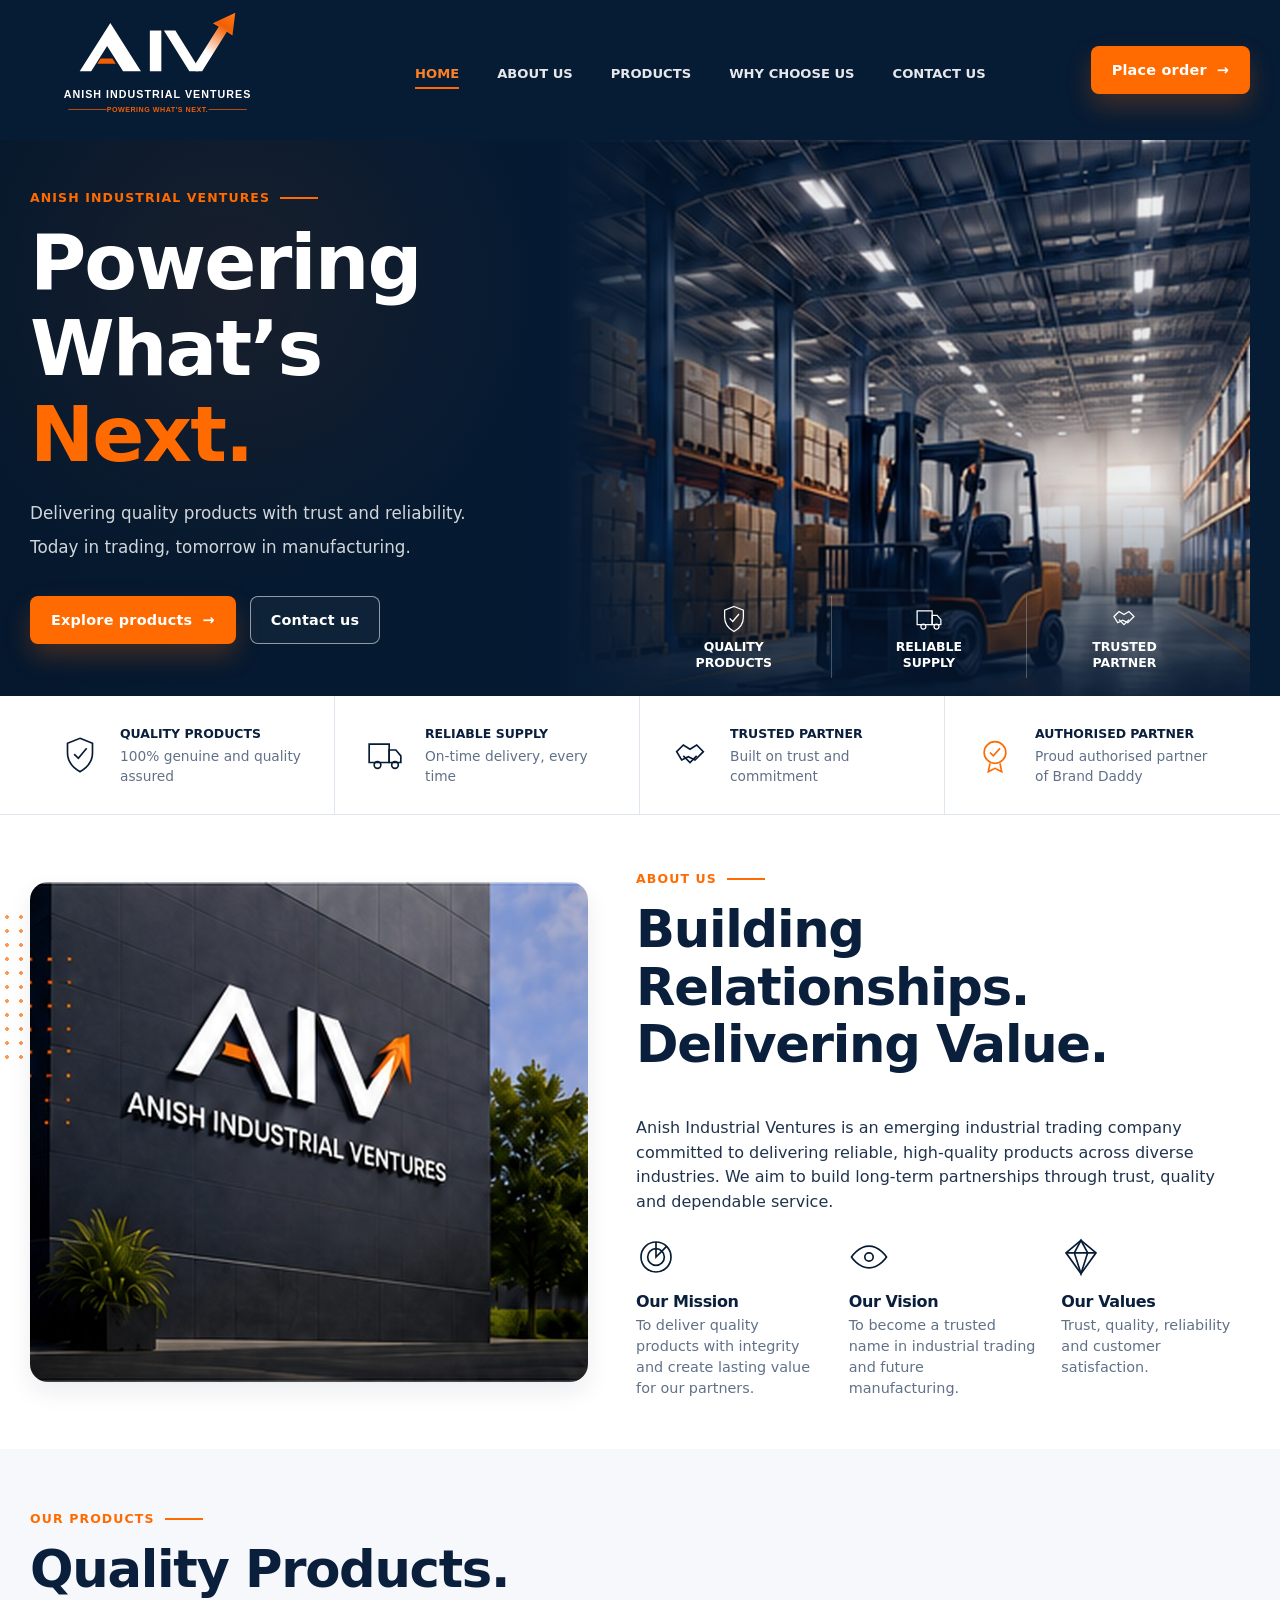
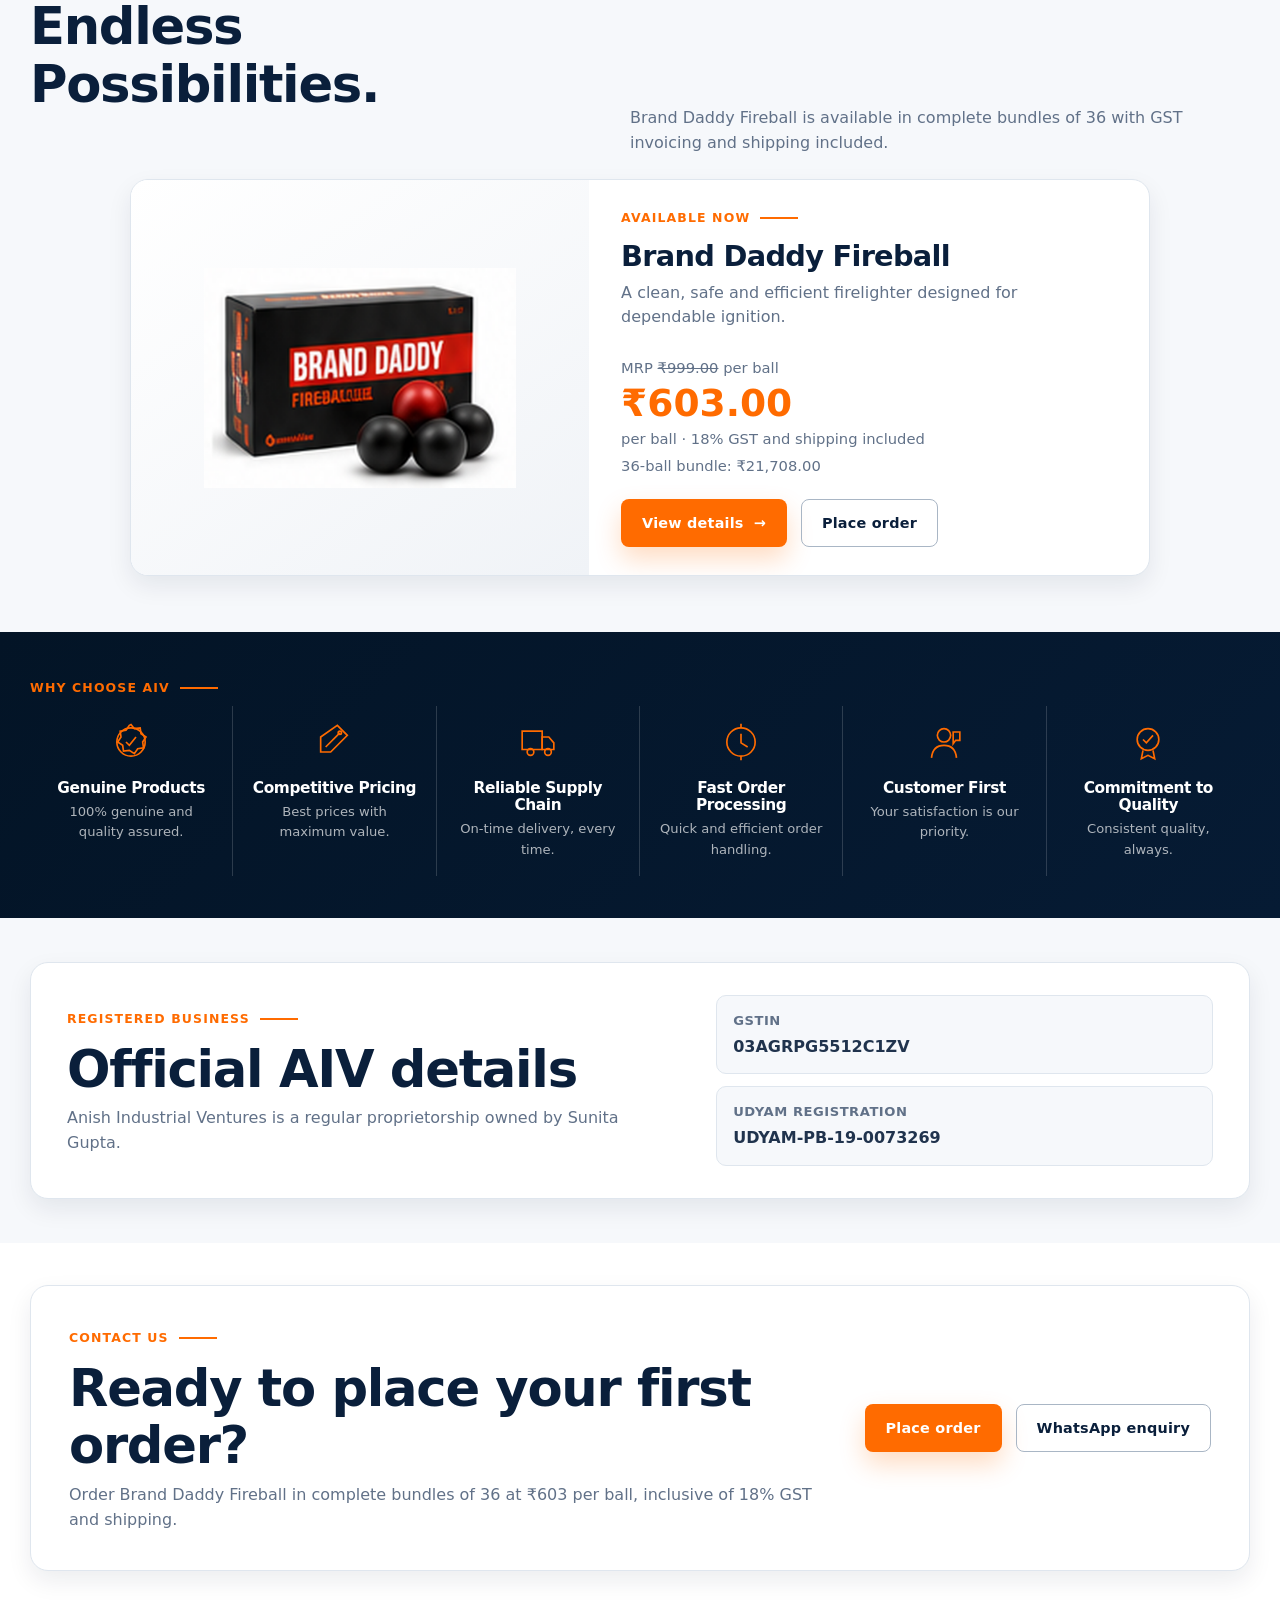
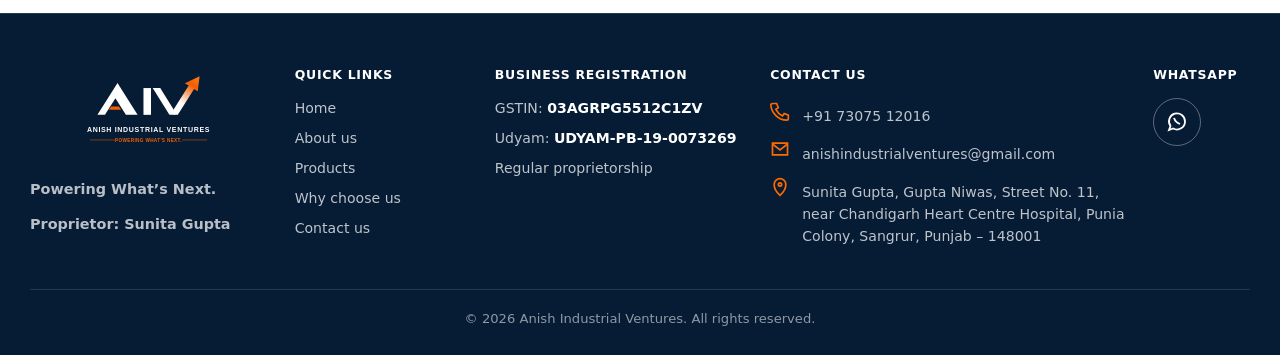
==== commit d6a3b372: "Launch final AIV customer website" ====
--- a/index.html
+++ b/index.html
@@ -127,7 +127,7 @@
             <span class="eyebrow">Our products</span>
             <h2>Quality Products.<br>Endless Possibilities.</h2>
           </div>
-          <p>Starting with Brand Daddy Fireball while keeping the website ready for a wider product portfolio in the future.</p>
+          <p>Brand Daddy Fireball is available in complete bundles of 36 with GST invoicing and shipping included.</p>
         </div>
         <div class="product-grid" data-product-list></div>
       </div>
@@ -161,6 +161,17 @@
             <svg viewBox="0 0 48 48" fill="none" stroke-width="2"><circle cx="24" cy="21" r="13"/><path d="m18 21 4 4 8-9M18 34l-2 10 8-4 8 4-2-10"/></svg>
             <h3>Commitment to Quality</h3><p>Consistent quality, always.</p>
           </article>
+        </div>
+      </div>
+    </section>
+
+
+    <section class="section section--registration" aria-label="AIV business registration">
+      <div class="container registration-card">
+        <div><span class="eyebrow">Registered business</span><h2>Official AIV details</h2><p>Anish Industrial Ventures is a regular proprietorship owned by <span data-proprietor-name>Sunita Gupta</span>.</p></div>
+        <div class="registration-grid">
+          <div><span>GSTIN</span><strong data-gstin>03AGRPG5512C1ZV</strong></div>
+          <div><span>Udyam Registration</span><strong data-udyam>UDYAM-PB-19-0073269</strong></div>
         </div>
       </div>
     </section>
@@ -170,7 +181,7 @@
         <div>
           <span class="eyebrow">Contact us</span>
           <h2>Ready to place your first order?</h2>
-          <p>Choose from the 24-piece, 40-piece and 50-piece Fireball sets, including mixed-SKU orders.</p>
+          <p>Order Brand Daddy Fireball in complete bundles of 36 at ₹603 per ball, inclusive of 18% GST and shipping.</p>
         </div>
         <div class="button-row">
           <a class="button button--primary" href="order.html">Place order</a>
@@ -181,28 +192,12 @@
   </main>
 
   <footer class="site-footer">
-    <div class="container footer-grid">
-      <div class="footer-brand">
-        <img src="assets/logo.svg" alt="Anish Industrial Ventures" width="390" height="92">
-      </div>
-      <div class="footer-column">
-        <h3>Quick links</h3>
-        <a href="index.html">Home</a><a href="#about">About us</a><a href="#products">Products</a><a href="#why-aiv">Why choose us</a><a href="#contact">Contact us</a>
-      </div>
-      <div class="footer-column">
-        <h3>Our products</h3>
-        <a href="product.html">Brand Daddy Fireball</a><span>More products coming soon</span>
-      </div>
-      <div class="footer-column">
-        <h3>Contact us</h3>
-        <div class="footer-contact-row"><svg viewBox="0 0 24 24" fill="none" stroke-width="2"><path d="M4 3h4l2 5-3 2c2 4 4 6 8 8l2-3 5 2v4c0 1-1 2-2 2C10 23 1 14 1 4c0-1 1-1 3-1Z"/></svg><a href="#contact" data-phone-link data-phone>+91 XXXXX XXXXX</a></div>
-        <div class="footer-contact-row"><svg viewBox="0 0 24 24" fill="none" stroke-width="2"><path d="M3 5h18v14H3z"/><path d="m3 6 9 7 9-7"/></svg><a href="#contact" data-email-link data-email>XXXXXXXX@XXXXXXXX.com</a></div>
-        <div class="footer-contact-row"><svg viewBox="0 0 24 24" fill="none" stroke-width="2"><path d="M12 22s7-6 7-13a7 7 0 1 0-14 0c0 7 7 13 7 13Z"/><circle cx="12" cy="9" r="2"/></svg><span data-address>Punjab, India</span></div>
-      </div>
-      <div class="footer-column">
-        <h3>Follow us</h3>
-        <a class="whatsapp-icon" href="#contact" data-whatsapp-link aria-label="WhatsApp AIV"><svg viewBox="0 0 24 24" stroke-width="1.8"><path d="M20 11.5a8 8 0 0 1-11.8 7L4 20l1.5-4A8 8 0 1 1 20 11.5Z"/><path d="M9 8c1 3 3 5 6 6"/></svg></a>
-      </div>
+    <div class="container footer-grid footer-grid--business">
+      <div class="footer-brand"><img src="assets/logo.svg" alt="Anish Industrial Ventures" width="390" height="92"><p data-tagline>Powering What’s Next.</p><p class="footer-legal">Proprietor: <span data-proprietor-name>Sunita Gupta</span></p></div>
+      <div class="footer-column"><h3>Quick links</h3><a href="index.html">Home</a><a href="#about">About us</a><a href="#products">Products</a><a href="#why-aiv">Why choose us</a><a href="#contact">Contact us</a></div>
+      <div class="footer-column"><h3>Business registration</h3><span>GSTIN: <strong data-gstin>03AGRPG5512C1ZV</strong></span><span>Udyam: <strong data-udyam>UDYAM-PB-19-0073269</strong></span><span>Regular proprietorship</span></div>
+      <div class="footer-column"><h3>Contact us</h3><div class="footer-contact-row"><svg viewBox="0 0 24 24" fill="none" stroke-width="2"><path d="M4 3h4l2 5-3 2c2 4 4 6 8 8l2-3 5 2v4c0 1-1 2-2 2C10 23 1 14 1 4c0-1 1-1 3-1Z"/></svg><a data-phone-link data-phone>+91 73075 12016</a></div><div class="footer-contact-row"><svg viewBox="0 0 24 24" fill="none" stroke-width="2"><path d="M3 5h18v14H3z"/><path d="m3 6 9 7 9-7"/></svg><a data-email-link data-email>anishindustrialventures@gmail.com</a></div><div class="footer-contact-row"><svg viewBox="0 0 24 24" fill="none" stroke-width="2"><path d="M12 22s7-6 7-13a7 7 0 1 0-14 0c0 7 7 13 7 13Z"/><circle cx="12" cy="9" r="2"/></svg><span data-address></span></div></div>
+      <div class="footer-column"><h3>WhatsApp</h3><a class="whatsapp-icon" href="#" data-whatsapp-link aria-label="WhatsApp AIV"><svg viewBox="0 0 24 24" stroke-width="1.8"><path d="M20 11.5a8 8 0 0 1-11.8 7L4 20l1.5-4A8 8 0 1 1 20 11.5Z"/><path d="M9 8c1 3 3 5 6 6"/></svg></a></div>
     </div>
     <div class="container footer-bottom">© <span data-year></span> <span data-company-name>Anish Industrial Ventures</span>. All rights reserved.</div>
   </footer>
--- a/css/styles.css
+++ b/css/styles.css
@@ -1971,3 +1971,370 @@
     min-height: auto;
   }
 }
+
+/* =========================================================
+   AIV CUSTOMER-READY RELEASE
+   ========================================================= */
+html {
+  scroll-padding-top: calc(var(--header-height) + 16px);
+}
+
+body {
+  font-size: 16px;
+  line-height: 1.6;
+}
+
+p,
+li,
+.footer-column a,
+.footer-column span,
+.field label,
+.field small,
+.checkbox-field {
+  line-height: 1.55;
+}
+
+.container {
+  width: min(calc(100% - 48px), 1220px);
+}
+
+.section {
+  padding: 68px 0;
+}
+
+.section-heading {
+  gap: 42px;
+}
+
+.section-heading p {
+  max-width: 620px;
+  font-size: 1rem;
+}
+
+.product-grid {
+  grid-template-columns: minmax(0, 1fr);
+  max-width: 1020px;
+  margin-inline: auto;
+}
+
+.product-card--single {
+  width: 100%;
+}
+
+.product-card__content p {
+  font-size: 1rem;
+}
+
+.product-price-block {
+  display: grid;
+  gap: 3px;
+  margin: 16px 0 22px;
+}
+
+.product-price-block .mrp-line,
+.detail-price > span {
+  color: var(--muted);
+  font-size: 0.92rem;
+}
+
+.product-price-block strong {
+  color: var(--orange-500);
+  font-size: clamp(1.8rem, 3vw, 2.35rem);
+  line-height: 1.1;
+}
+
+.product-price-block > span:not(.mrp-line),
+.product-price-block small,
+.detail-price small {
+  color: var(--muted);
+  font-size: 0.92rem;
+}
+
+.detail-price {
+  display: grid;
+  gap: 5px;
+  margin-top: 22px;
+  padding: 18px 20px;
+  border: 1px solid var(--line);
+  border-radius: 12px;
+  background: var(--surface-alt);
+}
+
+.detail-price strong {
+  color: var(--orange-500);
+  font-size: 1.45rem;
+}
+
+.pack-grid--single {
+  grid-template-columns: minmax(280px, 620px);
+  justify-content: center;
+}
+
+.section--registration {
+  padding: 44px 0;
+  background: var(--surface-alt);
+}
+
+.registration-card {
+  display: grid;
+  grid-template-columns: minmax(0, 1.1fr) minmax(420px, 0.9fr);
+  align-items: center;
+  gap: 42px;
+  padding: 32px 36px;
+  border: 1px solid var(--line);
+  border-radius: var(--radius-md);
+  background: var(--white);
+  box-shadow: var(--shadow-sm);
+}
+
+.registration-card h2 {
+  margin-bottom: 8px;
+}
+
+.registration-card p {
+  margin: 0;
+  color: var(--muted);
+}
+
+.registration-grid {
+  display: grid;
+  gap: 12px;
+}
+
+.registration-grid > div {
+  display: grid;
+  gap: 3px;
+  padding: 14px 16px;
+  border: 1px solid var(--line);
+  border-radius: 10px;
+  background: var(--surface-alt);
+}
+
+.registration-grid span {
+  color: var(--muted);
+  font-size: 0.82rem;
+  font-weight: 700;
+  text-transform: uppercase;
+  letter-spacing: 0.04em;
+}
+
+.registration-grid strong {
+  overflow-wrap: anywhere;
+}
+
+.footer-grid--business {
+  grid-template-columns: 1.1fr 0.8fr 1.15fr 1.65fr 0.45fr;
+  gap: 28px;
+}
+
+.footer-brand p,
+.footer-legal {
+  margin: 12px 0 0;
+  color: rgba(255, 255, 255, 0.72);
+  font-size: 0.9rem;
+}
+
+.footer-column strong {
+  color: var(--white);
+  overflow-wrap: anywhere;
+}
+
+.footer-contact-row {
+  align-items: flex-start;
+}
+
+.footer-contact-row a,
+.footer-contact-row span {
+  overflow-wrap: anywhere;
+}
+
+.page-hero--compact .page-hero__inner {
+  grid-template-columns: minmax(0, 1.15fr) minmax(360px, 0.85fr);
+  gap: 48px;
+  padding-top: 56px;
+  padding-bottom: 56px;
+}
+
+.order-hero-facts {
+  display: grid;
+  grid-template-columns: repeat(2, minmax(0, 1fr));
+  gap: 12px;
+}
+
+.order-hero-facts > div {
+  display: grid;
+  gap: 5px;
+  min-height: 104px;
+  align-content: center;
+  padding: 18px;
+  border: 1px solid rgba(255, 255, 255, 0.22);
+  border-radius: 12px;
+  background: rgba(255, 255, 255, 0.08);
+}
+
+.order-hero-facts span {
+  color: rgba(255, 255, 255, 0.72);
+  font-size: 0.86rem;
+}
+
+.order-hero-facts strong {
+  color: var(--white);
+  font-size: 1.2rem;
+}
+
+.order-section {
+  padding-top: 54px;
+}
+
+.order-layout {
+  grid-template-columns: minmax(0, 1fr) 330px;
+  gap: 28px;
+  align-items: start;
+}
+
+.order-panel {
+  padding: 34px;
+}
+
+.order-summary {
+  top: calc(var(--header-height) + 24px);
+}
+
+.order-pack--single {
+  grid-template-columns: minmax(0, 1fr) auto minmax(110px, auto);
+  gap: 20px;
+}
+
+.order-pack__main p {
+  margin-bottom: 0;
+  color: var(--muted);
+}
+
+.field label {
+  font-size: 0.93rem;
+}
+
+.field input,
+.field textarea,
+.field select {
+  font-size: 1rem;
+}
+
+.field small,
+.checkbox-field {
+  font-size: 0.88rem;
+}
+
+.form-action-row {
+  margin-top: 26px;
+}
+
+.review-line {
+  align-items: flex-start;
+}
+
+.review-line--total {
+  margin-top: 16px;
+  padding-top: 16px;
+  border-top: 1px solid var(--line);
+  font-size: 1.08rem;
+}
+
+.payment-instruction {
+  margin: 0 0 18px;
+  padding: 16px 18px;
+  border-left: 4px solid var(--orange-500);
+  border-radius: 8px;
+  color: var(--ink);
+  background: var(--orange-100);
+}
+
+.bank-details--full {
+  margin: 0 0 24px;
+  background: var(--white);
+}
+
+.confirm-checkbox {
+  padding: 16px;
+  border: 1px solid var(--line);
+  border-radius: 10px;
+  background: var(--surface-alt);
+}
+
+.success-panel p {
+  color: var(--ink);
+}
+
+@media (max-width: 1120px) {
+  .footer-grid--business {
+    grid-template-columns: repeat(3, minmax(0, 1fr));
+  }
+
+  .footer-grid--business .footer-brand {
+    grid-row: auto;
+  }
+}
+
+@media (max-width: 860px) {
+  .container {
+    width: min(calc(100% - 36px), 1220px);
+  }
+
+  .page-hero--compact .page-hero__inner,
+  .registration-card,
+  .order-layout {
+    grid-template-columns: 1fr;
+  }
+
+  .order-summary {
+    position: static;
+    order: -1;
+  }
+
+  .registration-card {
+    gap: 26px;
+  }
+}
+
+@media (max-width: 680px) {
+  .container {
+    width: min(calc(100% - 28px), 1220px);
+  }
+
+  .section {
+    padding: 48px 0;
+  }
+
+  .product-card__content,
+  .order-panel,
+  .registration-card {
+    padding: 24px;
+  }
+
+  .order-hero-facts,
+  .footer-grid--business {
+    grid-template-columns: 1fr;
+  }
+
+  .order-pack--single {
+    grid-template-columns: 1fr;
+  }
+
+  .order-pack__line-total {
+    text-align: left;
+  }
+
+  .review-box__header,
+  .review-line {
+    align-items: flex-start;
+  }
+
+  .review-box__header {
+    flex-direction: column;
+    gap: 6px;
+  }
+
+  .button-row .button {
+    width: 100%;
+  }
+}
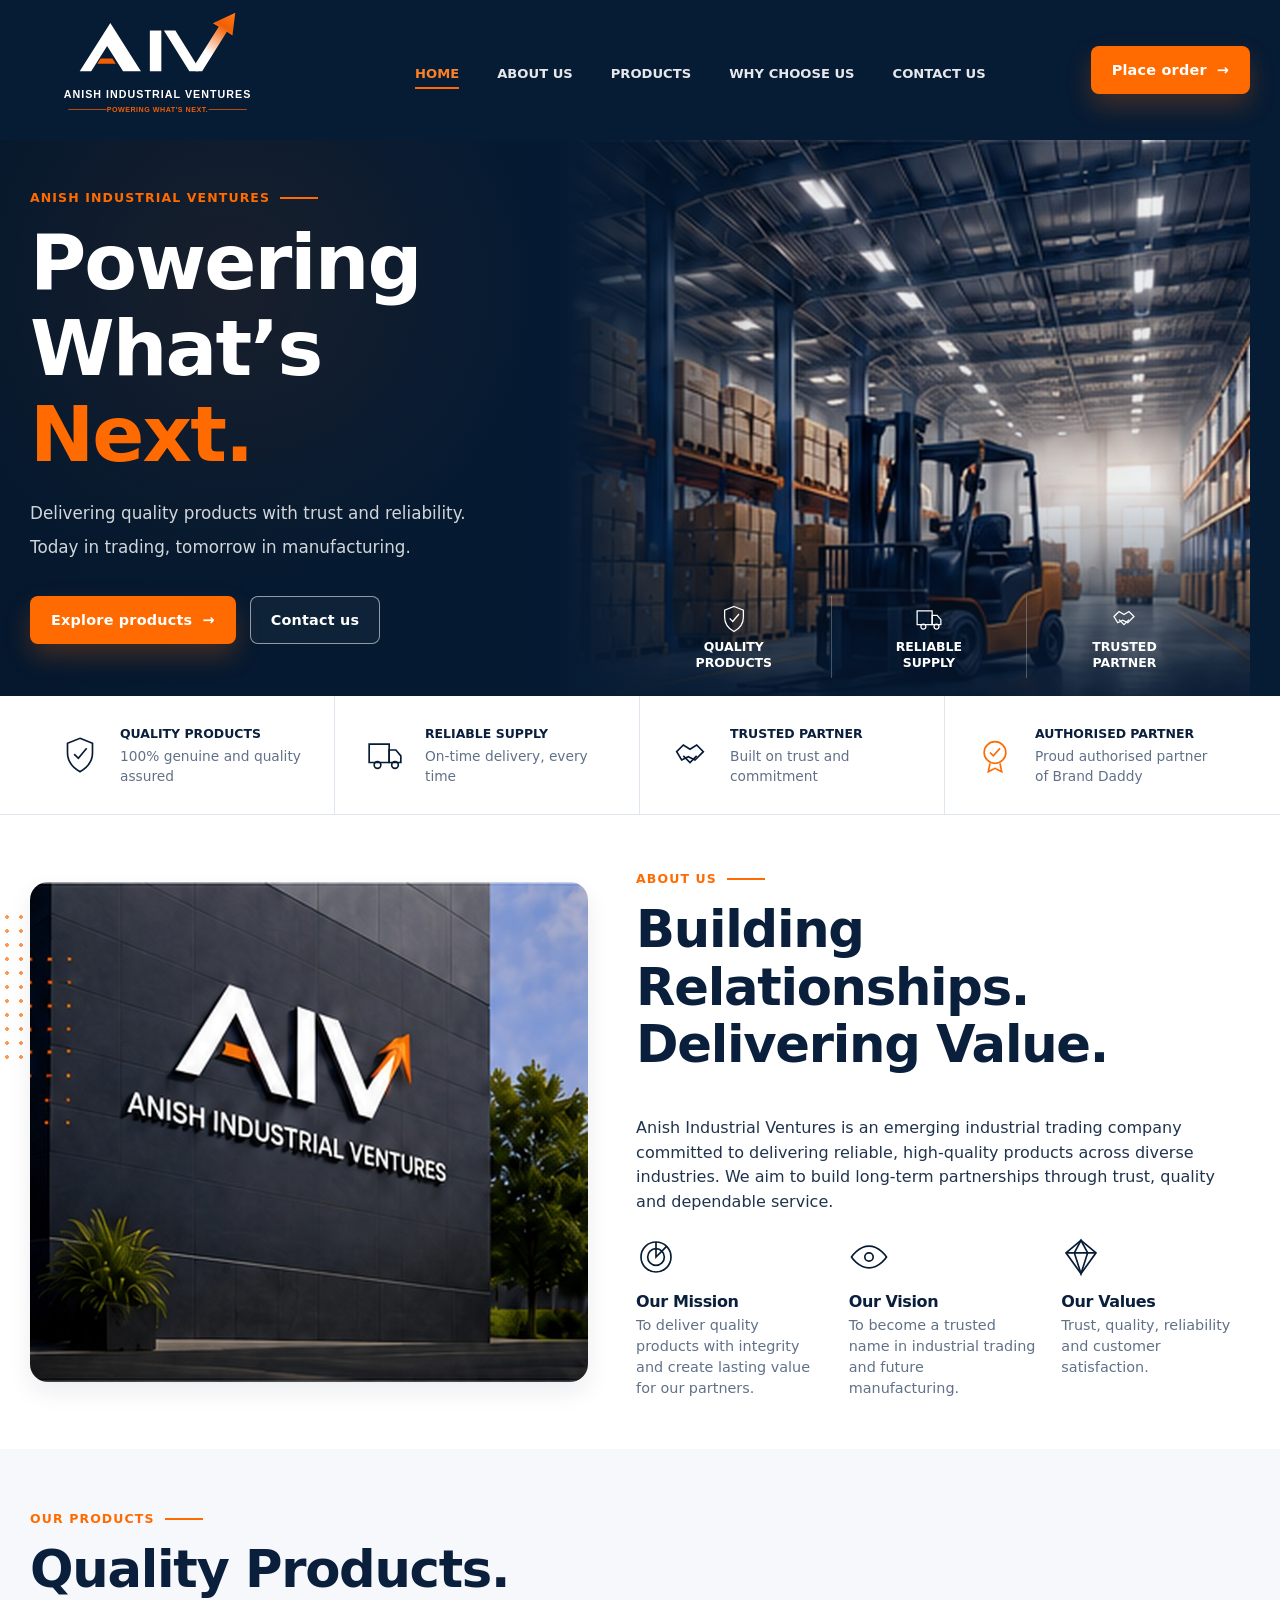
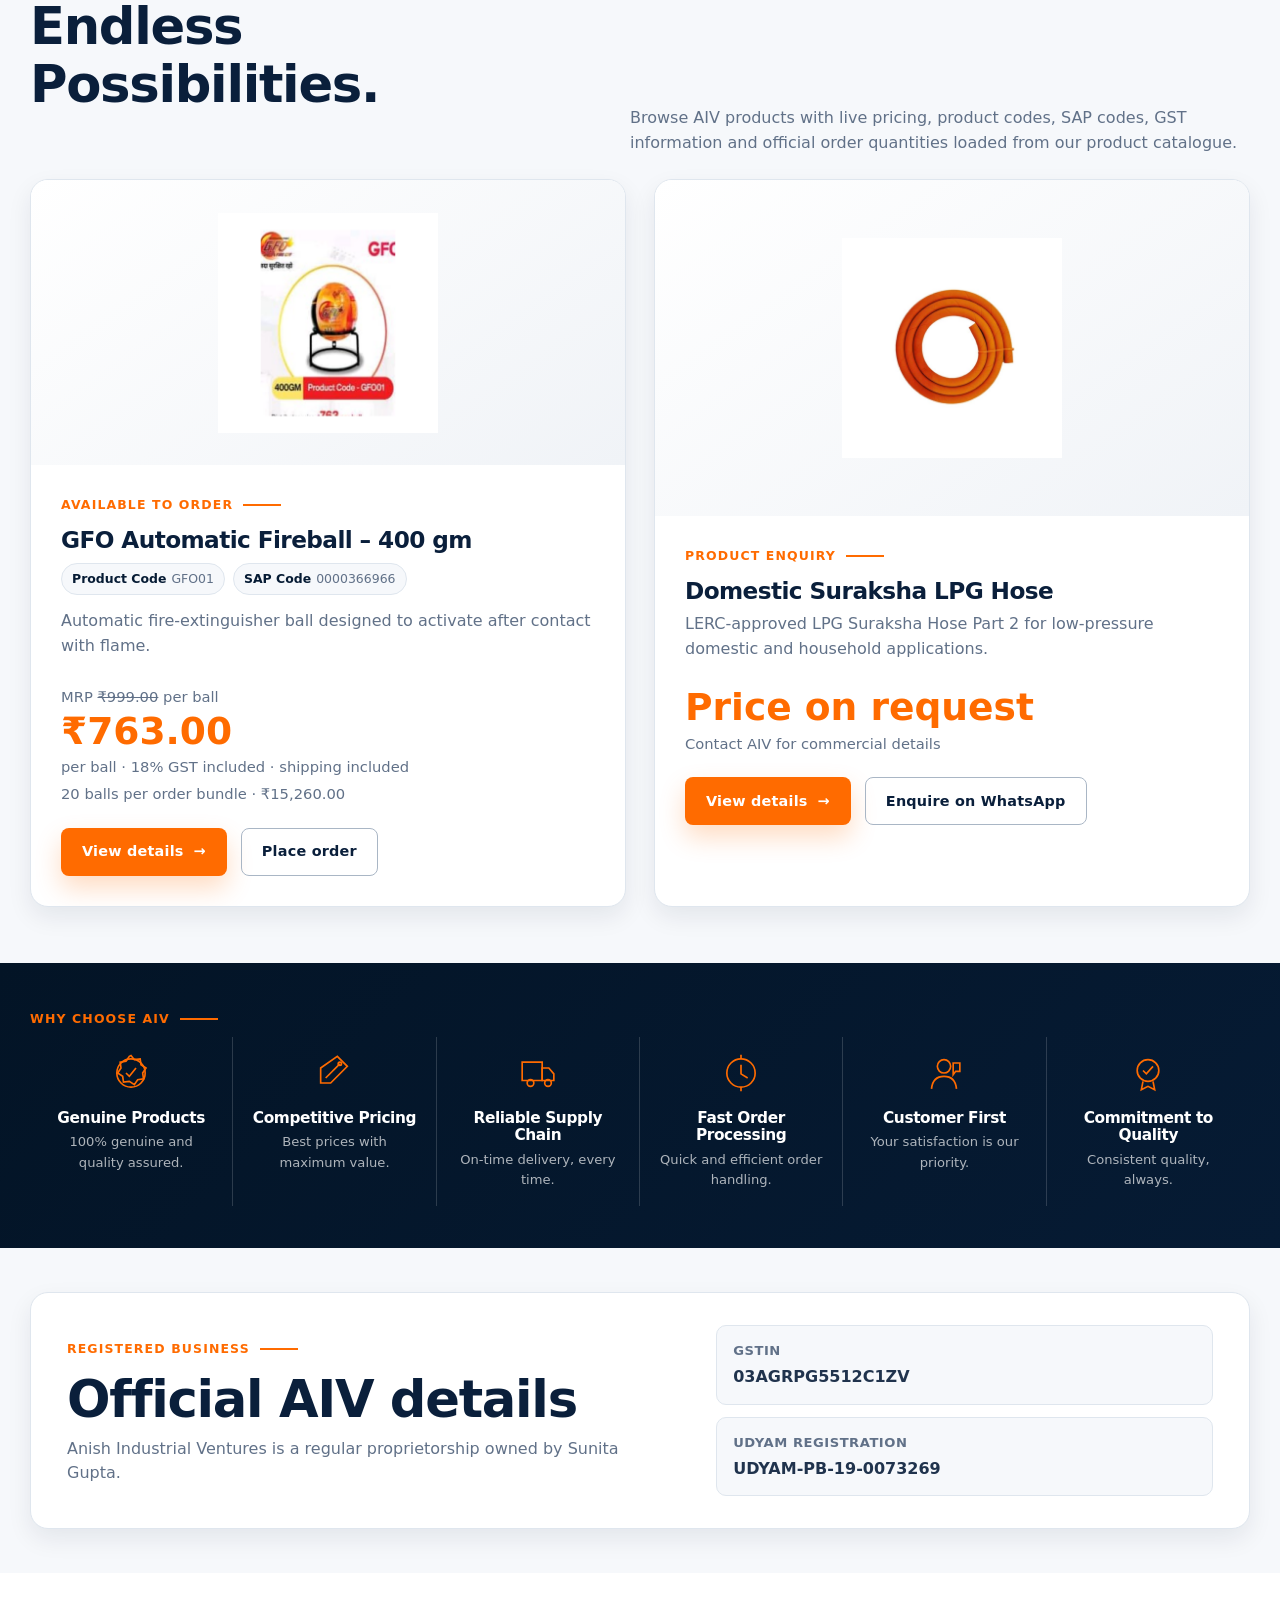
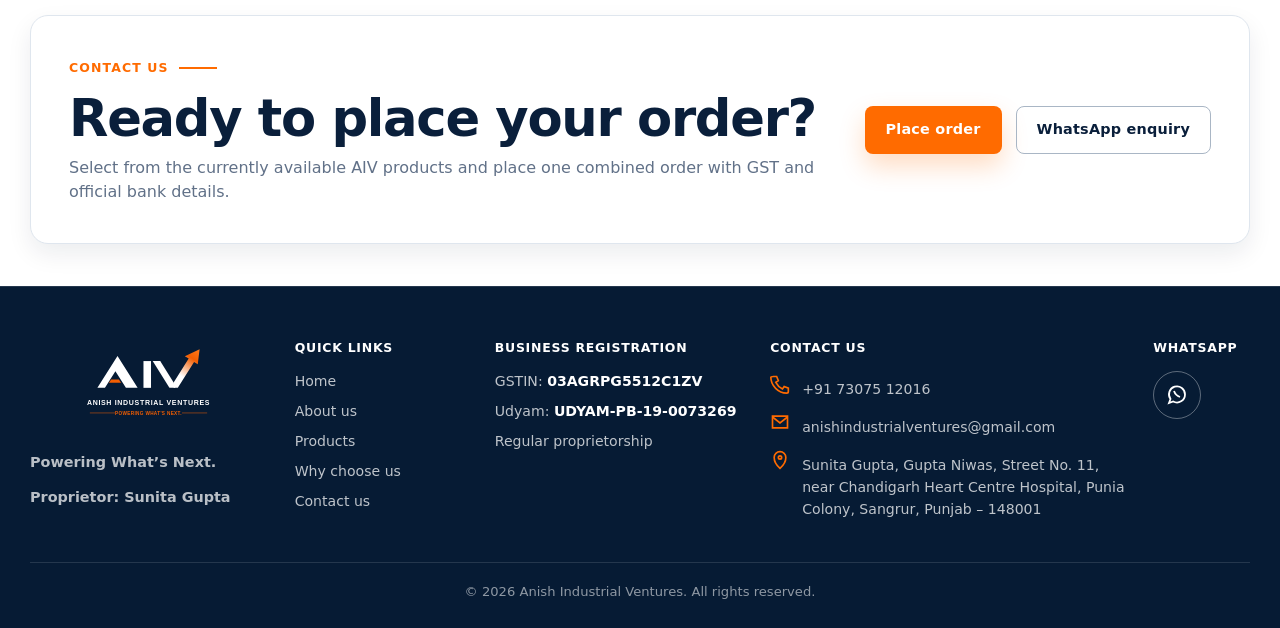
==== commit b3e2b838: "Add files via upload" ====
--- a/index.html
+++ b/index.html
@@ -3,7 +3,7 @@
 <head>
   <meta charset="utf-8">
   <meta name="viewport" content="width=device-width, initial-scale=1">
-  <meta name="description" content="Anish Industrial Ventures supplies dependable industrial products and is an authorised partner of Brand Daddy.">
+  <meta name="description" content="Anish Industrial Ventures supplies dependable industrial and safety products with GST invoicing and reliable order processing.">
   <meta name="theme-color" content="#061B34">
   <title>Anish Industrial Ventures | Powering What’s Next.</title>
   <link rel="icon" href="assets/favicon.svg" type="image/svg+xml">
@@ -127,9 +127,9 @@
             <span class="eyebrow">Our products</span>
             <h2>Quality Products.<br>Endless Possibilities.</h2>
           </div>
-          <p>Brand Daddy Fireball is available in complete bundles of 36 with GST invoicing and shipping included.</p>
-        </div>
-        <div class="product-grid" data-product-list></div>
+          <p>Browse AIV products with live pricing, product codes, SAP codes, GST information and official order quantities loaded from our product catalogue.</p>
+        </div>
+        <div class="product-grid" data-product-list><p>Loading products…</p></div>
       </div>
     </section>
 
@@ -180,8 +180,8 @@
       <div class="container contact-strip">
         <div>
           <span class="eyebrow">Contact us</span>
-          <h2>Ready to place your first order?</h2>
-          <p>Order Brand Daddy Fireball in complete bundles of 36 at ₹603 per ball, inclusive of 18% GST and shipping.</p>
+          <h2>Ready to place your order?</h2>
+          <p>Select from the currently available AIV products and place one combined order with GST and official bank details.</p>
         </div>
         <div class="button-row">
           <a class="button button--primary" href="order.html">Place order</a>
--- a/css/styles.css
+++ b/css/styles.css
@@ -1,3 +1,4 @@
+[hidden] { display: none !important; }
 :root {
   --navy-950: #031426;
   --navy-900: #061b34;
@@ -2338,3 +2339,279 @@
     width: 100%;
   }
 }
+
+/* First-step order validation */
+[data-customer-status] {
+  margin-top: 20px;
+}
+
+/* Dynamic multi-product catalogue and ordering */
+#products .product-grid {
+  grid-template-columns: repeat(2, minmax(0, 1fr));
+  max-width: none;
+  align-items: stretch;
+}
+
+#products .product-card--featured {
+  grid-template-columns: 1fr;
+  min-width: 0;
+}
+
+#products .product-card__media {
+  min-height: 285px;
+  padding: 24px;
+}
+
+#products .product-card__media img {
+  width: 100%;
+  height: 250px;
+  max-width: 100%;
+  object-fit: contain;
+}
+
+#products .product-card__content {
+  justify-content: flex-start;
+  padding: 30px;
+}
+
+#products .product-card__content h3 {
+  font-size: 1.45rem;
+}
+
+.product-code-row {
+  display: flex;
+  flex-wrap: wrap;
+  gap: 8px;
+  margin: 2px 0 14px;
+}
+
+.product-code-row > span {
+  display: inline-flex;
+  flex-wrap: wrap;
+  gap: 5px;
+  padding: 7px 10px;
+  border: 1px solid var(--line);
+  border-radius: 999px;
+  color: var(--muted);
+  background: var(--surface-alt);
+  font-size: 0.78rem;
+  line-height: 1.25;
+  overflow-wrap: anywhere;
+}
+
+.product-code-row > span b {
+  color: var(--navy-900);
+}
+
+.product-code-row--large {
+  margin: 16px 0;
+}
+
+.product-code-row--stacked {
+  display: grid;
+  margin-top: 22px;
+}
+
+.product-code-row--stacked > span {
+  justify-content: space-between;
+  border-radius: 10px;
+}
+
+.empty-state {
+  grid-column: 1 / -1;
+  padding: 34px;
+  border: 1px dashed var(--line);
+  border-radius: var(--radius-md);
+  background: var(--white);
+  text-align: center;
+}
+
+.empty-state p {
+  color: var(--muted);
+}
+
+.order-products-list {
+  display: grid;
+  gap: 16px;
+  margin-top: 24px;
+}
+
+.order-product-row {
+  display: grid;
+  grid-template-columns: 112px minmax(0, 1fr) auto 128px;
+  align-items: center;
+  gap: 18px;
+  padding: 18px;
+  border: 1px solid var(--line);
+  border-radius: 14px;
+  background: var(--surface-alt);
+}
+
+.order-product-row__image {
+  width: 112px;
+  height: 96px;
+  padding: 6px;
+  border-radius: 10px;
+  background: var(--white);
+  object-fit: contain;
+}
+
+.order-product-row__details {
+  min-width: 0;
+}
+
+.order-product-row__details h3 {
+  margin-bottom: 7px;
+  font-size: 1.02rem;
+}
+
+.order-product-row__details p,
+.order-product-row__details small {
+  display: block;
+  margin: 0;
+  color: var(--muted);
+  font-size: 0.84rem;
+  line-height: 1.5;
+}
+
+.order-product-row .product-code-row {
+  margin: 0 0 8px;
+}
+
+.order-product-row .product-code-row > span {
+  padding: 4px 8px;
+  font-size: 0.72rem;
+}
+
+.order-summary-card {
+  position: sticky;
+  top: calc(var(--header-height) + 24px);
+  padding: 28px;
+  border: 1px solid var(--line);
+  border-radius: var(--radius-md);
+  background: var(--white);
+  box-shadow: var(--shadow-sm);
+}
+
+.order-summary-card h2 {
+  margin-bottom: 20px;
+  font-size: 1.35rem;
+}
+
+.order-summary-card > p {
+  margin: 18px 0 0;
+  color: var(--muted);
+  font-size: 0.86rem;
+}
+
+.summary-stat {
+  display: flex;
+  justify-content: space-between;
+  gap: 18px;
+  padding: 11px 0;
+  border-bottom: 1px solid var(--line);
+  color: var(--muted);
+}
+
+.summary-stat strong {
+  color: var(--ink);
+}
+
+.summary-stat--total {
+  margin-top: 6px;
+  border-bottom: 0;
+  font-size: 1.08rem;
+}
+
+.summary-stat--total strong {
+  color: var(--orange-500);
+  font-size: 1.3rem;
+}
+
+.review-item-block {
+  padding: 14px 0;
+  border-bottom: 1px solid var(--line);
+}
+
+.review-item-block small {
+  display: block;
+  margin-top: 5px;
+  color: var(--muted);
+  line-height: 1.5;
+}
+
+@media (max-width: 1050px) {
+  #products .product-grid {
+    grid-template-columns: 1fr;
+  }
+
+  #products .product-card--featured {
+    grid-template-columns: minmax(230px, 0.8fr) minmax(0, 1.2fr);
+  }
+
+  .order-product-row {
+    grid-template-columns: 96px minmax(0, 1fr) auto;
+  }
+
+  .order-product-row__image {
+    width: 96px;
+    height: 88px;
+  }
+
+  .order-product-row__line-total,
+  .order-product-row .order-pack__line-total {
+    grid-column: 2 / -1;
+    text-align: right;
+  }
+}
+
+@media (max-width: 860px) {
+  .order-summary-card {
+    position: static;
+    order: -1;
+  }
+}
+
+@media (max-width: 700px) {
+  #products .product-card--featured {
+    grid-template-columns: 1fr;
+  }
+
+  #products .product-card__media {
+    min-height: 230px;
+  }
+
+  #products .product-card__media img {
+    height: 210px;
+  }
+
+  .order-product-row {
+    grid-template-columns: 74px minmax(0, 1fr);
+    align-items: start;
+    gap: 12px;
+    padding: 14px;
+  }
+
+  .order-product-row__image {
+    width: 74px;
+    height: 72px;
+  }
+
+  .order-product-row .quantity-control,
+  .order-product-row .order-pack__line-total {
+    grid-column: 1 / -1;
+  }
+
+  .order-product-row .quantity-control {
+    width: max-content;
+  }
+
+  .order-product-row .order-pack__line-total {
+    text-align: left;
+  }
+
+  .product-code-row--large,
+  .product-code-row--stacked {
+    align-items: stretch;
+  }
+}
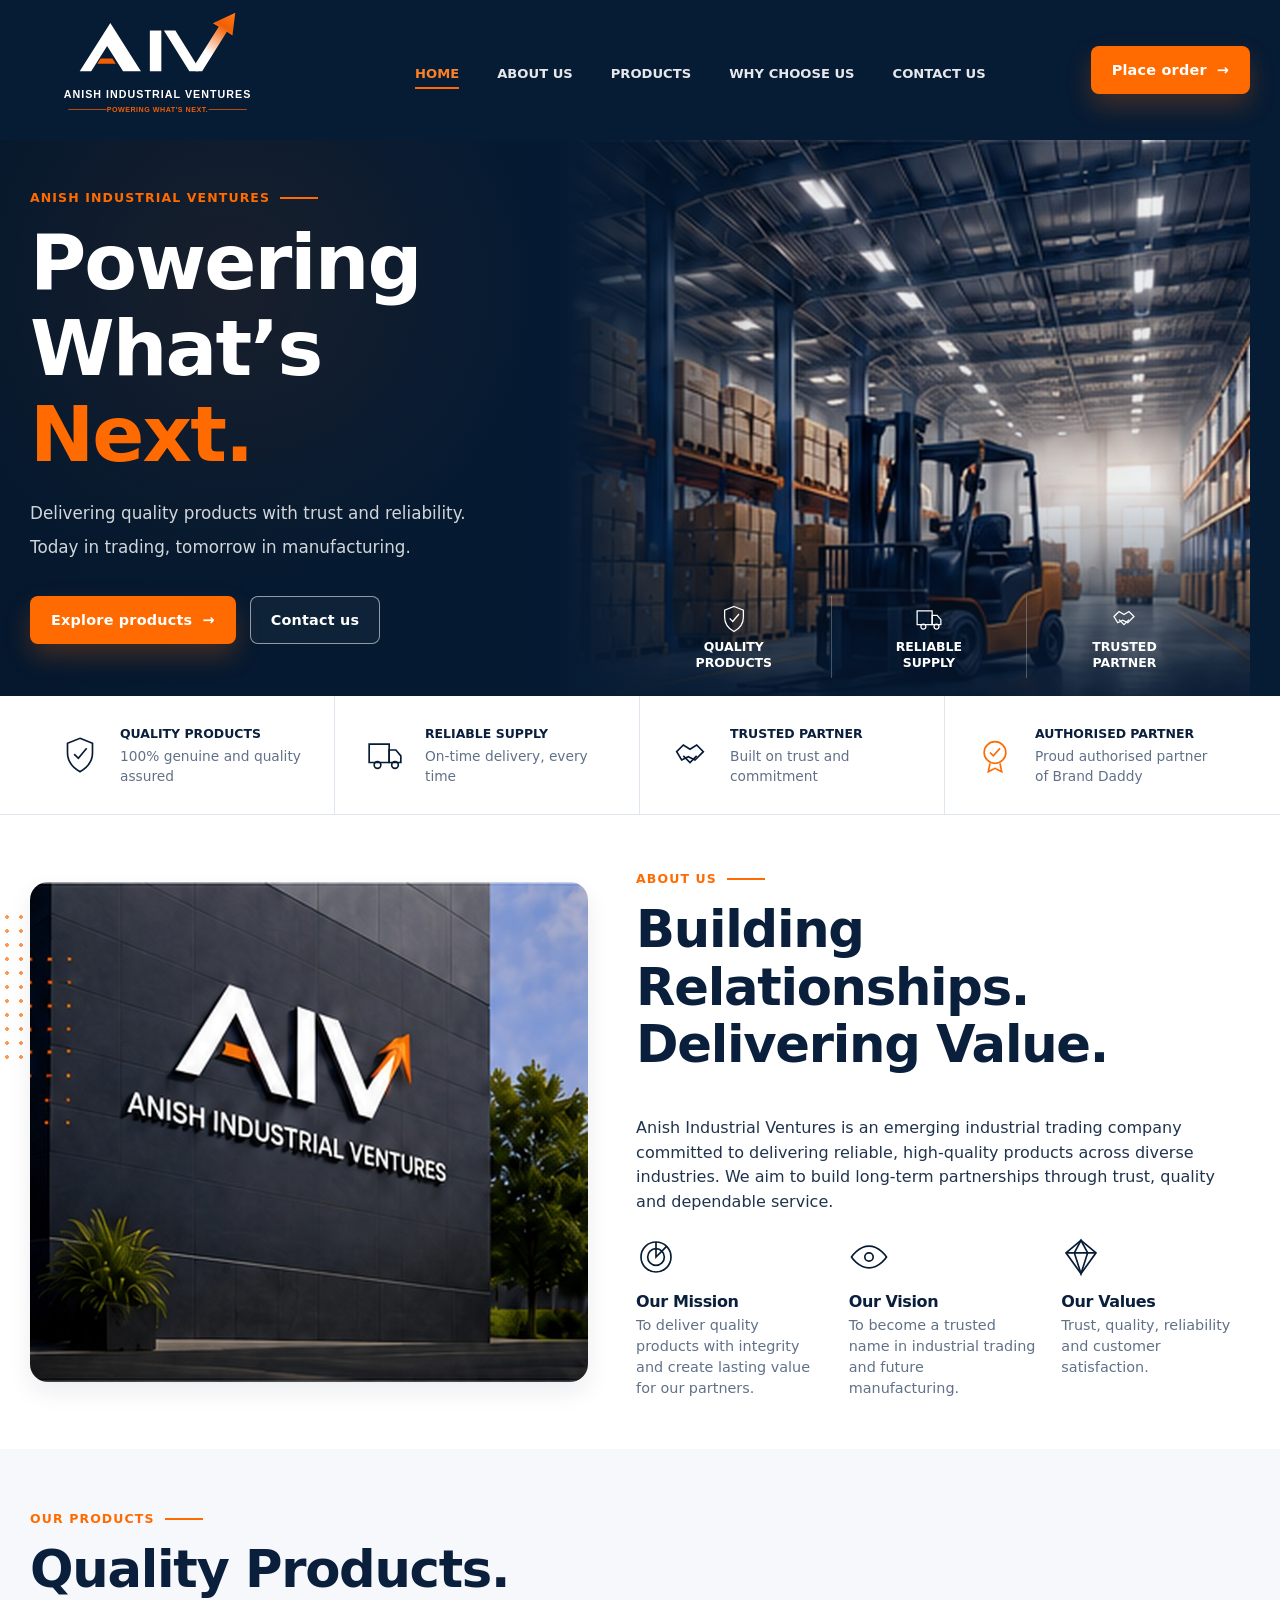
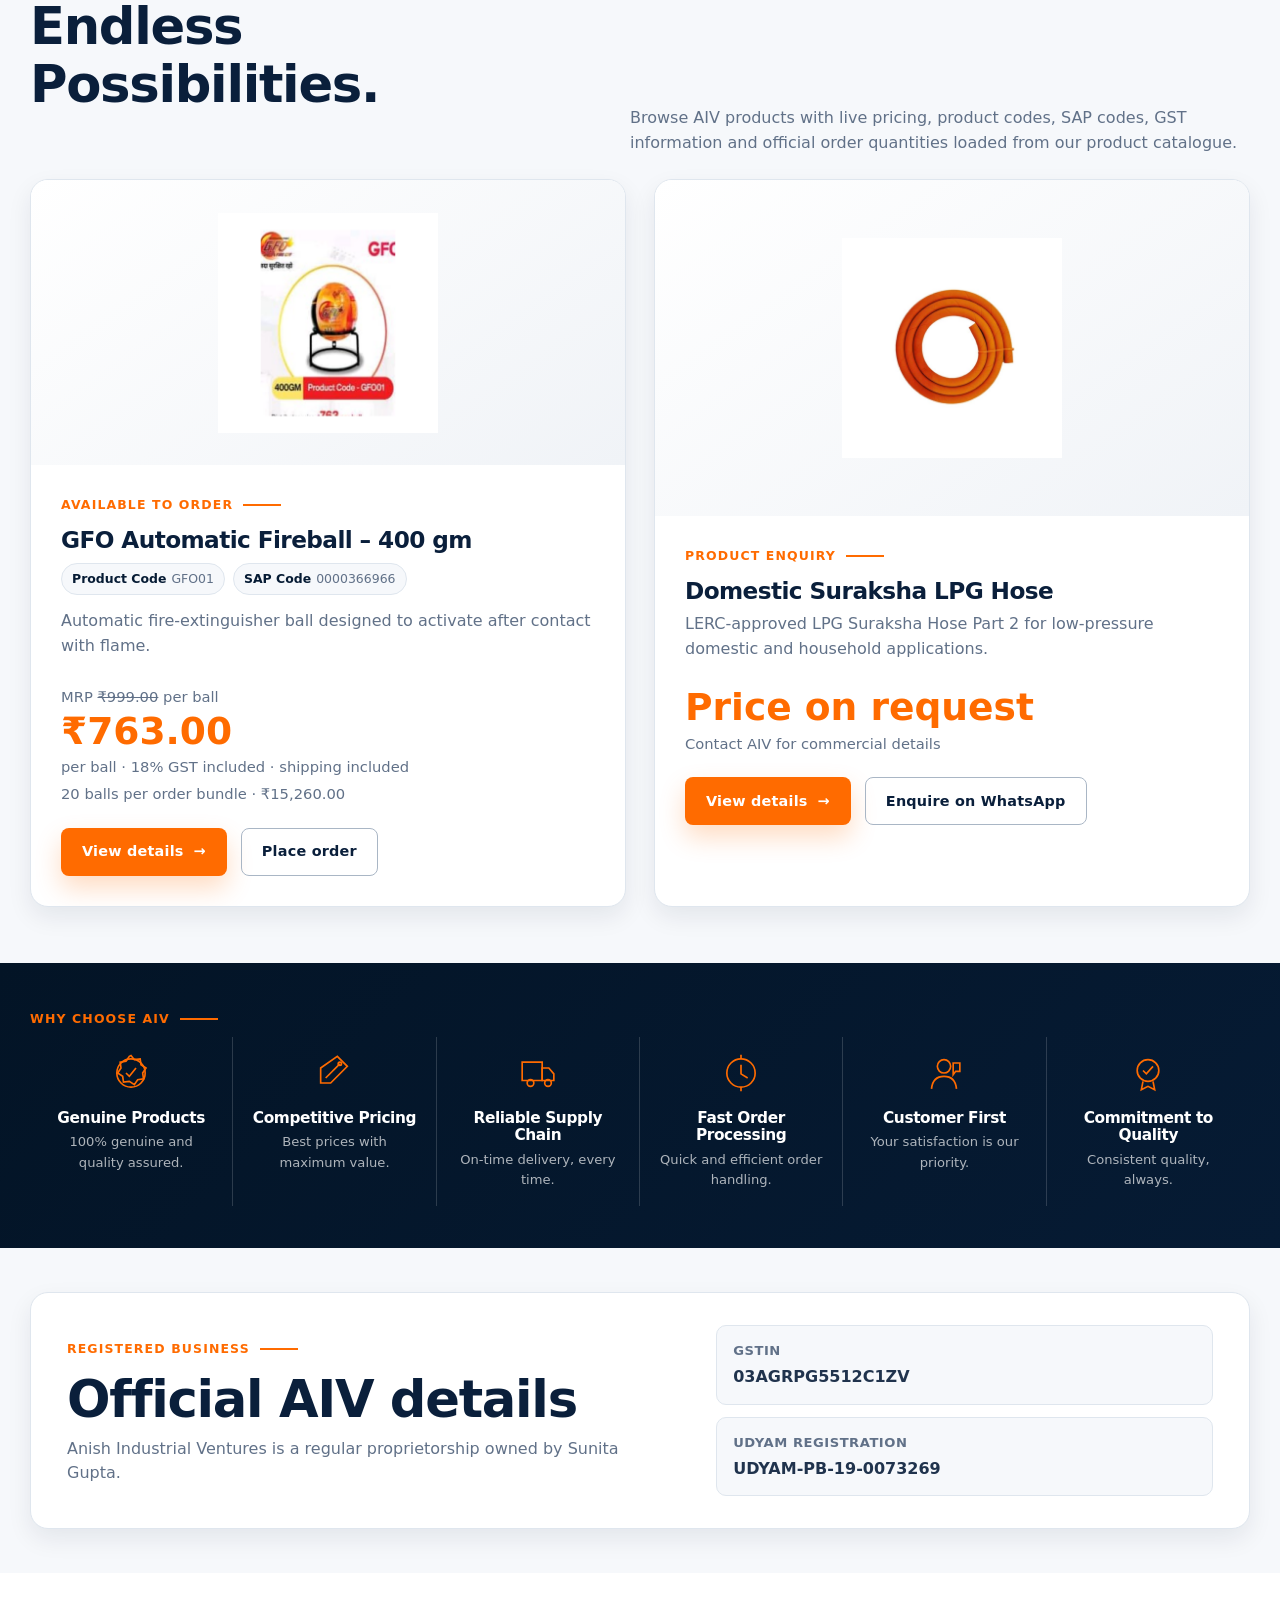
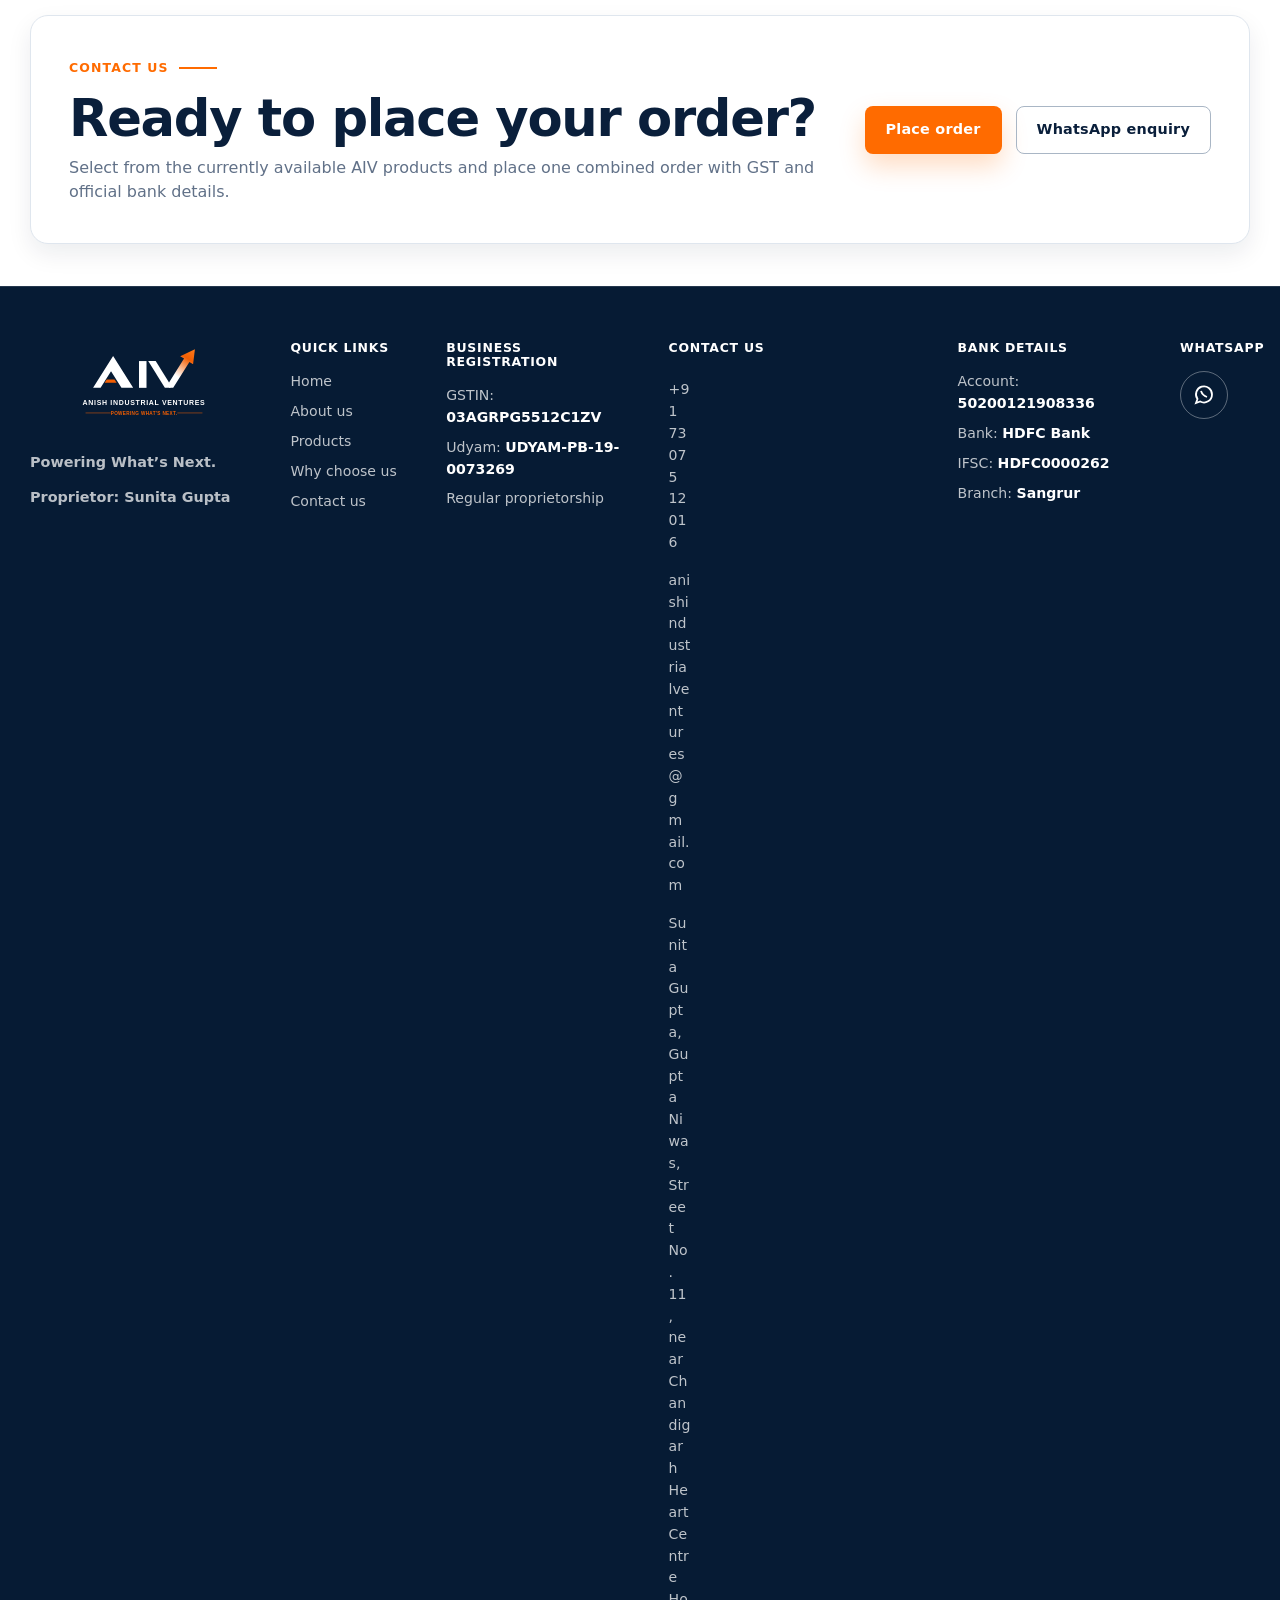
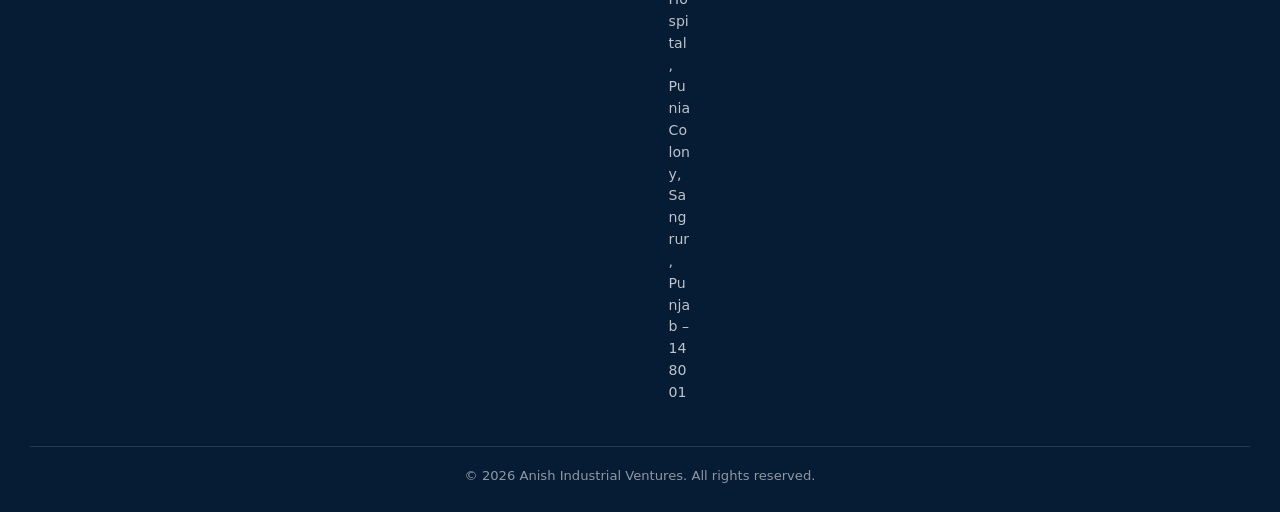
==== commit 0eb5fa08: "Add files via upload" ====
--- a/index.html
+++ b/index.html
@@ -196,7 +196,8 @@
       <div class="footer-brand"><img src="assets/logo.svg" alt="Anish Industrial Ventures" width="390" height="92"><p data-tagline>Powering What’s Next.</p><p class="footer-legal">Proprietor: <span data-proprietor-name>Sunita Gupta</span></p></div>
       <div class="footer-column"><h3>Quick links</h3><a href="index.html">Home</a><a href="#about">About us</a><a href="#products">Products</a><a href="#why-aiv">Why choose us</a><a href="#contact">Contact us</a></div>
       <div class="footer-column"><h3>Business registration</h3><span>GSTIN: <strong data-gstin>03AGRPG5512C1ZV</strong></span><span>Udyam: <strong data-udyam>UDYAM-PB-19-0073269</strong></span><span>Regular proprietorship</span></div>
-      <div class="footer-column"><h3>Contact us</h3><div class="footer-contact-row"><svg viewBox="0 0 24 24" fill="none" stroke-width="2"><path d="M4 3h4l2 5-3 2c2 4 4 6 8 8l2-3 5 2v4c0 1-1 2-2 2C10 23 1 14 1 4c0-1 1-1 3-1Z"/></svg><a data-phone-link data-phone>+91 73075 12016</a></div><div class="footer-contact-row"><svg viewBox="0 0 24 24" fill="none" stroke-width="2"><path d="M3 5h18v14H3z"/><path d="m3 6 9 7 9-7"/></svg><a data-email-link data-email>anishindustrialventures@gmail.com</a></div><div class="footer-contact-row"><svg viewBox="0 0 24 24" fill="none" stroke-width="2"><path d="M12 22s7-6 7-13a7 7 0 1 0-14 0c0 7 7 13 7 13Z"/><circle cx="12" cy="9" r="2"/></svg><span data-address></span></div></div>
+      <div class="footer-column footer-column--contact"><h3>Contact us</h3><div class="footer-contact-row"><a data-phone-link data-phone>+91 73075 12016</a></div><div class="footer-contact-row"><a data-email-link data-email>anishindustrialventures@gmail.com</a></div><div class="footer-contact-row"><span data-address></span></div></div>
+      <div class="footer-column footer-column--bank"><h3>Bank details</h3><span>Account: <strong>50200121908336</strong></span><span>Bank: <strong>HDFC Bank</strong></span><span>IFSC: <strong>HDFC0000262</strong></span><span>Branch: <strong>Sangrur</strong></span></div>
       <div class="footer-column"><h3>WhatsApp</h3><a class="whatsapp-icon" href="#" data-whatsapp-link aria-label="WhatsApp AIV"><svg viewBox="0 0 24 24" stroke-width="1.8"><path d="M20 11.5a8 8 0 0 1-11.8 7L4 20l1.5-4A8 8 0 1 1 20 11.5Z"/><path d="M9 8c1 3 3 5 6 6"/></svg></a></div>
     </div>
     <div class="container footer-bottom">© <span data-year></span> <span data-company-name>Anish Industrial Ventures</span>. All rights reserved.</div>
--- a/css/styles.css
+++ b/css/styles.css
@@ -2615,3 +2615,29 @@
     align-items: stretch;
   }
 }
+
+
+/* AIV revision: responsive product title, compact overview, footer and uploads */
+@media (min-width: 1100px) {
+  .product-hero__content h1 { white-space: nowrap; font-size: clamp(2.7rem, 4.1vw, 4.75rem); letter-spacing: -0.045em; }
+  .product-hero__grid { grid-template-columns: minmax(0, 1.28fr) minmax(360px, .72fr); }
+}
+.product-code-row--stacked { display: grid; gap: .35rem; margin-top: 1.25rem; }
+.product-code-row--stacked > span { display: flex; justify-content: space-between; gap: 1rem; padding: .65rem .8rem; border-bottom: 1px solid rgba(6,27,52,.1); }
+.product-code-row--stacked > span b { color: var(--navy); }
+.upload-field { margin: 1.25rem 0; padding: 1rem; border: 1px solid rgba(6,27,52,.14); border-radius: 14px; background: #f8fafc; }
+.upload-field input[type="file"], .field input[type="file"] { width: 100%; padding: .75rem; border: 1px dashed rgba(6,27,52,.28); border-radius: 10px; background: #fff; }
+.footer-grid--business { grid-template-columns: minmax(190px,1.2fr) minmax(120px,.65fr) minmax(185px,1fr) minmax(245px,1.35fr) minmax(190px,1fr) 70px; gap: 2rem; align-items: start; }
+.footer-column, .footer-contact-row { min-width: 0; }
+.footer-column--contact a, .footer-column--contact span { overflow-wrap: anywhere; word-break: normal; white-space: normal; }
+.footer-column--contact { min-width: 245px; }
+.footer-column--bank strong { display: inline; }
+@media (max-width: 1180px) {
+  .footer-grid--business { grid-template-columns: repeat(3, minmax(0,1fr)); }
+  .footer-column--contact { min-width: 0; }
+}
+@media (max-width: 760px) {
+  .footer-grid--business { grid-template-columns: 1fr; }
+  .product-hero__content h1 { white-space: normal; }
+  .product-code-row--stacked > span { flex-direction: column; gap: .15rem; }
+}
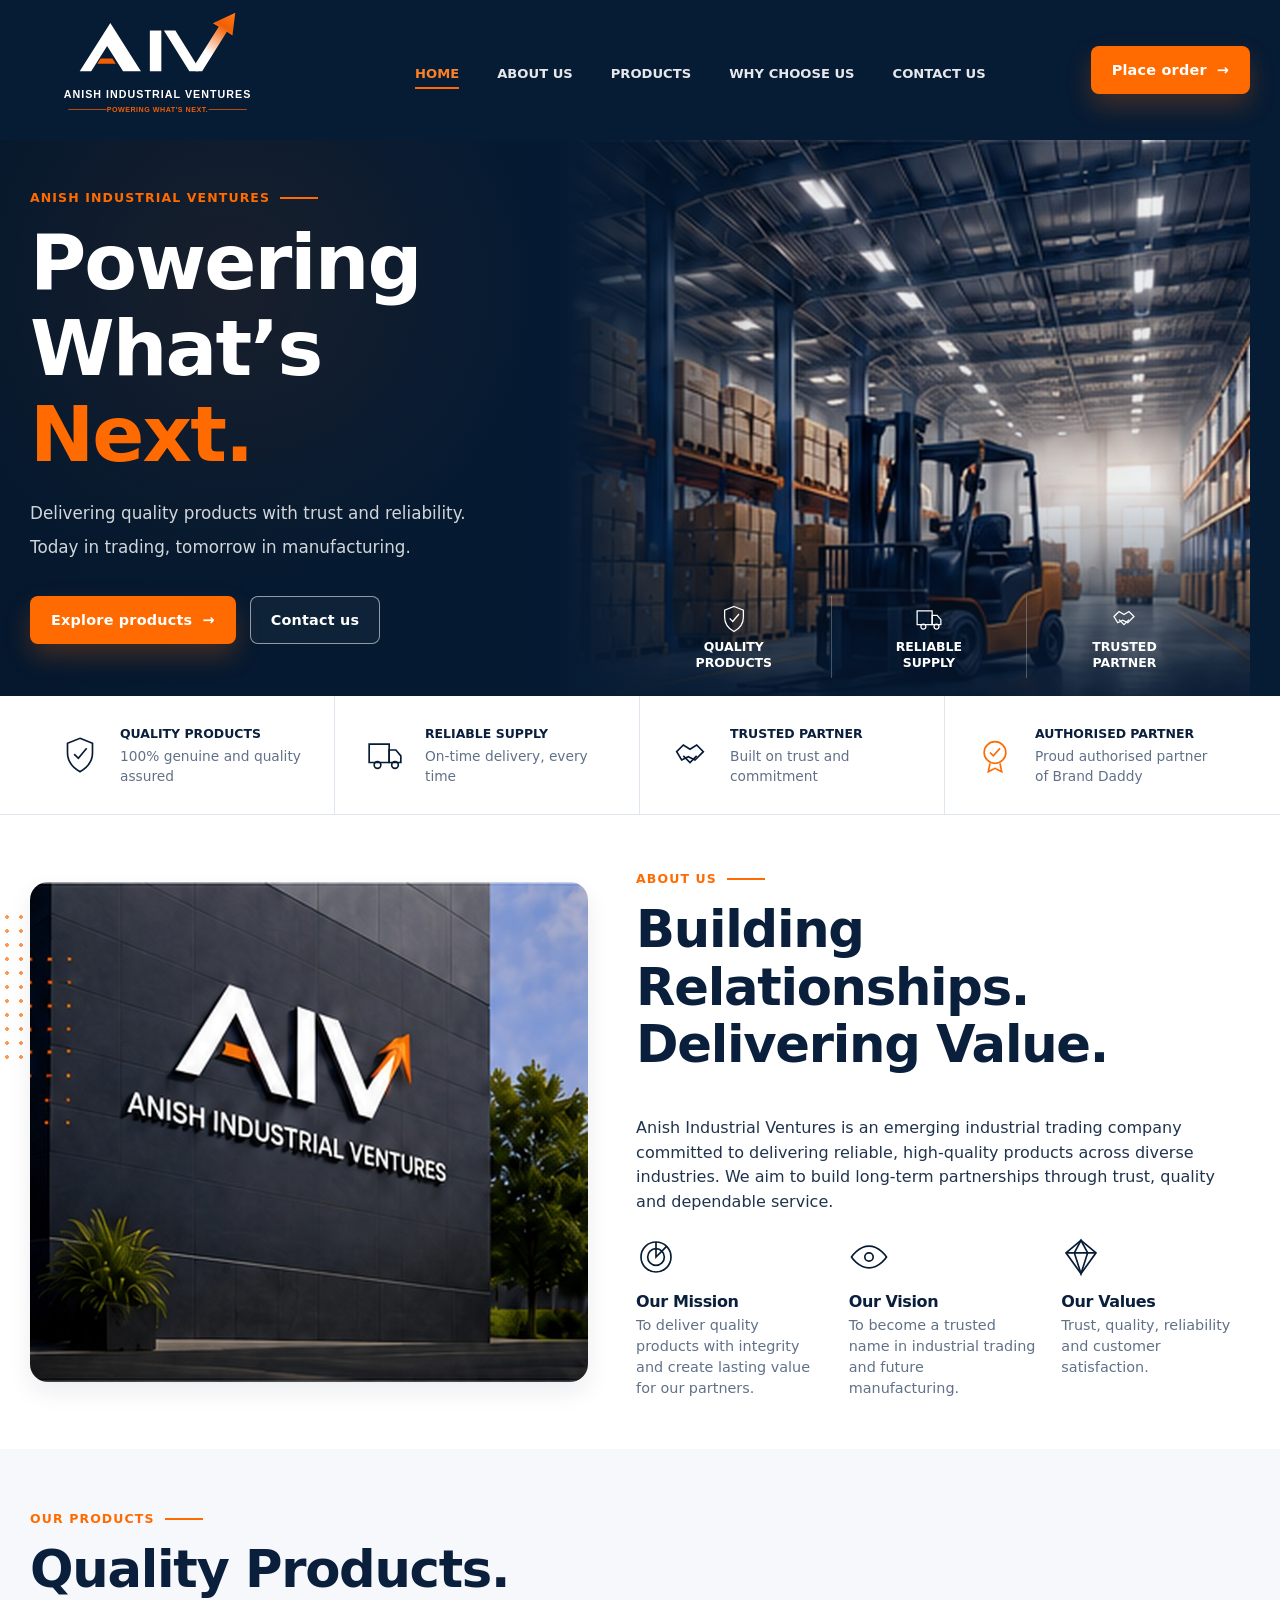
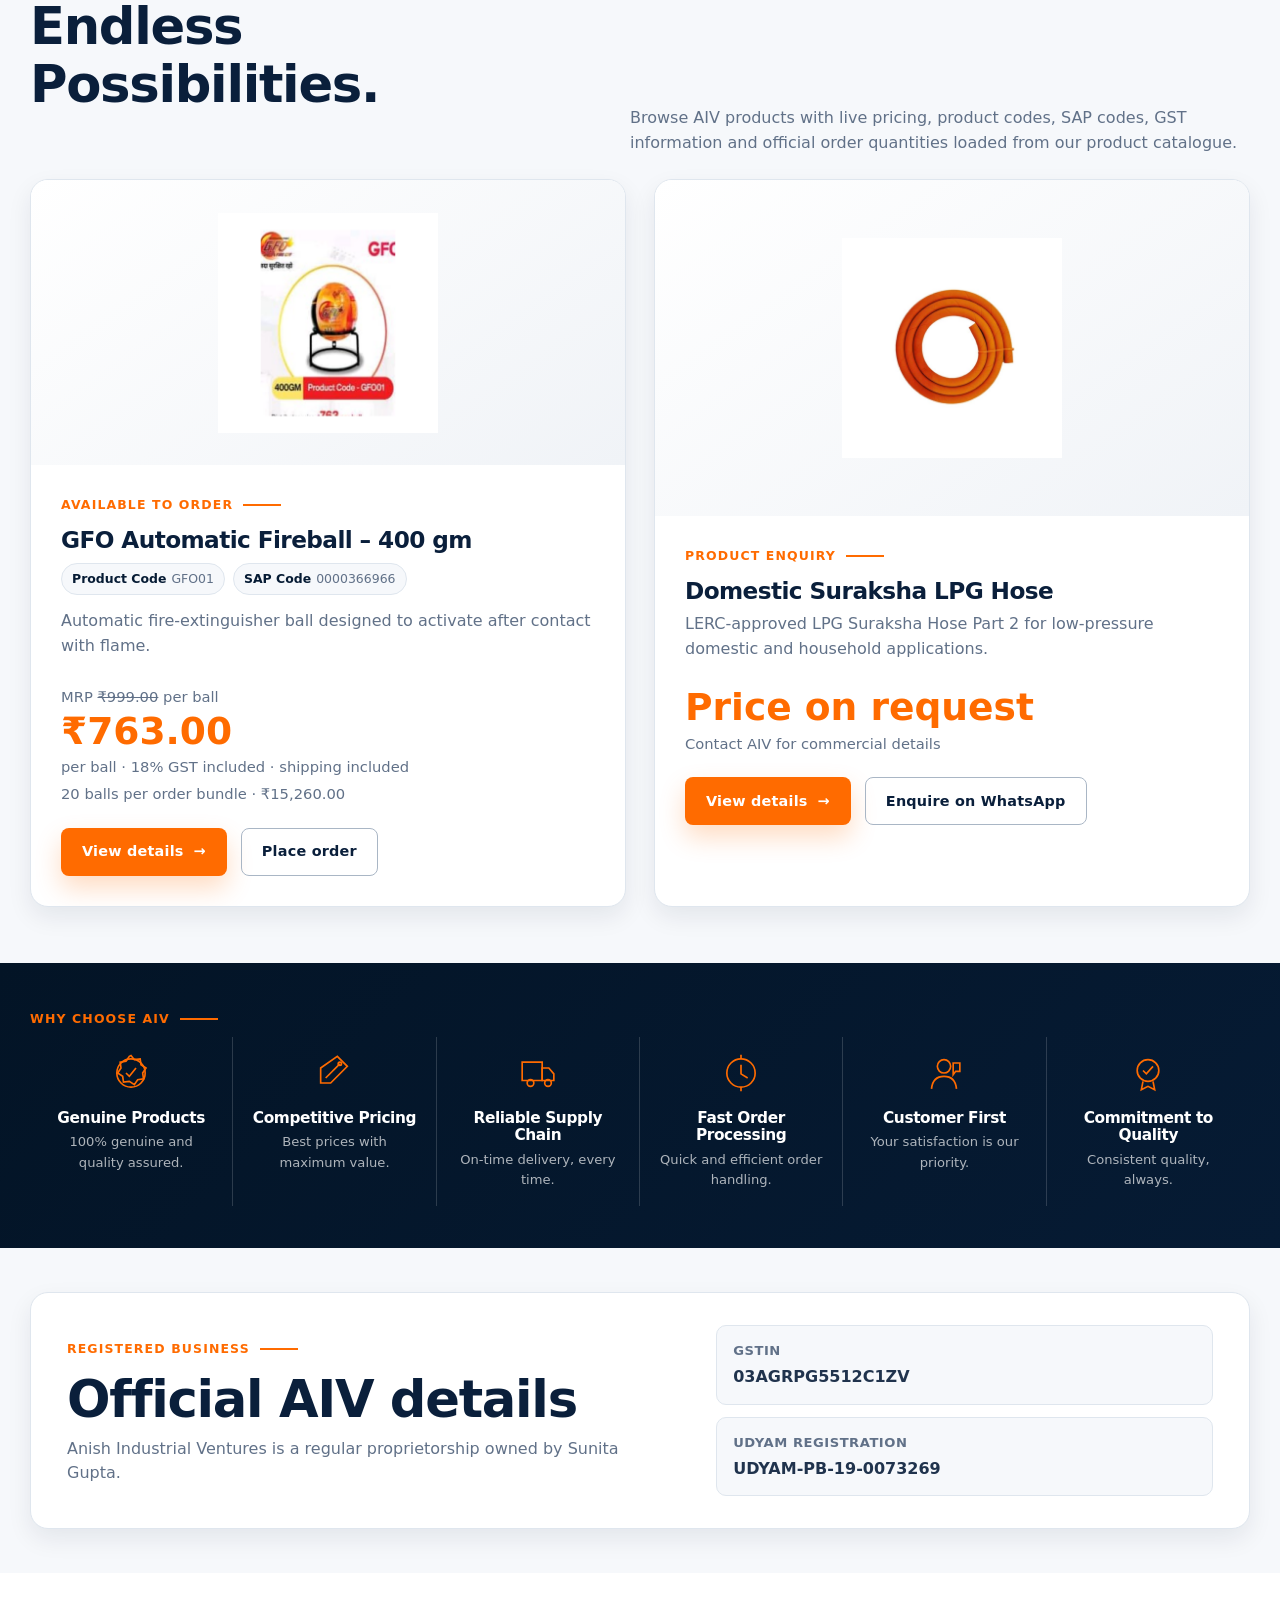
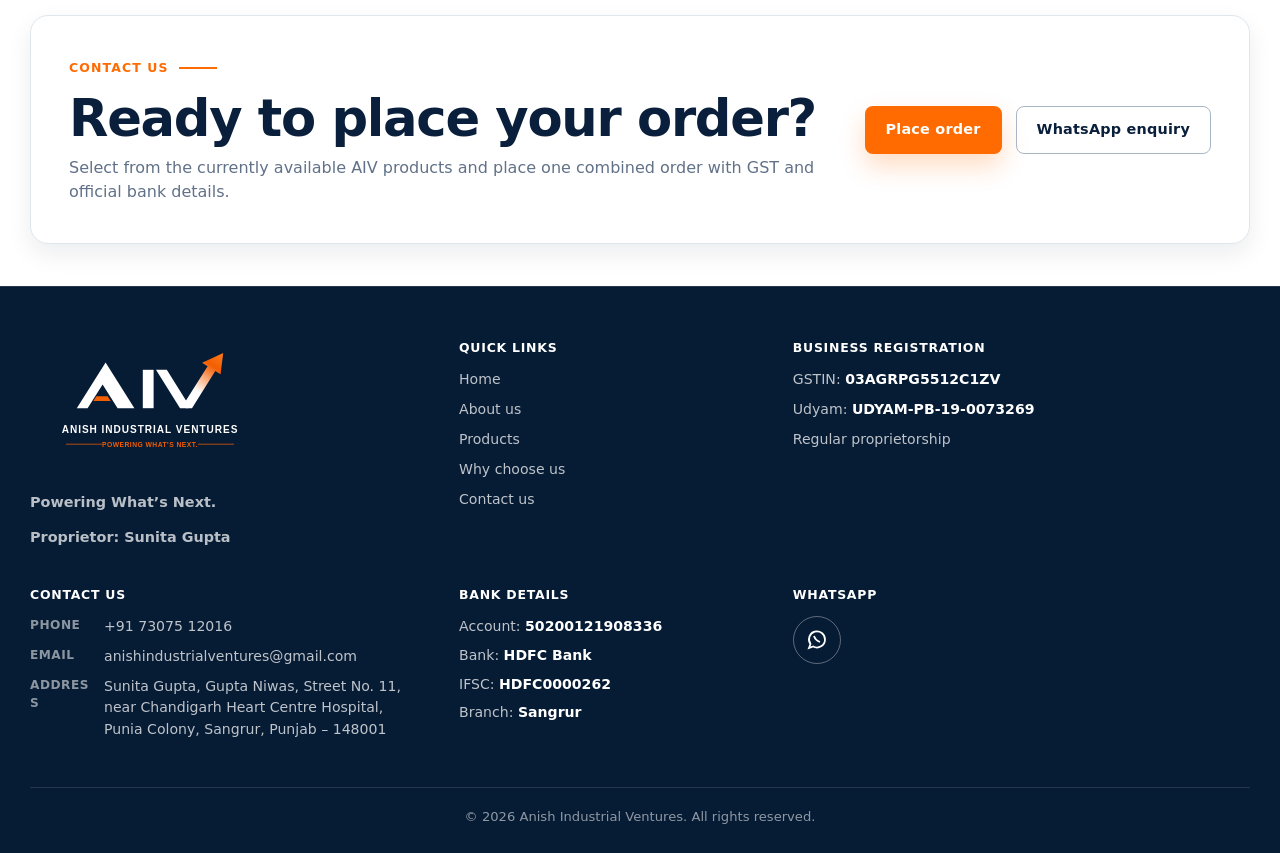
==== commit 5076cab1: "Add files via upload" ====
--- a/index.html
+++ b/index.html
@@ -1,206 +1,230 @@
-<!doctype html>
+<!DOCTYPE html>
+
 <html lang="en">
 <head>
-  <meta charset="utf-8">
-  <meta name="viewport" content="width=device-width, initial-scale=1">
-  <meta name="description" content="Anish Industrial Ventures supplies dependable industrial and safety products with GST invoicing and reliable order processing.">
-  <meta name="theme-color" content="#061B34">
-  <title>Anish Industrial Ventures | Powering What’s Next.</title>
-  <link rel="icon" href="assets/favicon.svg" type="image/svg+xml">
-  <link rel="stylesheet" href="css/styles.css">
-  <script src="js/site-config.js" defer></script>
-  <script src="js/common.js" defer></script>
+<meta charset="utf-8"/>
+<meta content="width=device-width, initial-scale=1" name="viewport"/>
+<meta content="Anish Industrial Ventures supplies dependable industrial and safety products with GST invoicing and reliable order processing." name="description"/>
+<meta content="#061B34" name="theme-color"/>
+<title>Anish Industrial Ventures | Powering What’s Next.</title>
+<link href="assets/favicon.svg" rel="icon" type="image/svg+xml"/>
+<link href="css/styles.css" rel="stylesheet"/>
+<script defer="" src="js/site-config.js"></script>
+<script defer="" src="js/common.js"></script>
 </head>
 <body>
-  <header class="site-header">
-    <div class="container header-inner">
-      <a class="logo" href="index.html" aria-label="Anish Industrial Ventures home">
-        <img src="assets/logo.svg" alt="Anish Industrial Ventures" width="390" height="92">
-      </a>
-      <nav class="desktop-nav" aria-label="Primary navigation">
-        <a href="index.html" aria-current="page">Home</a>
-        <a href="#about">About us</a>
-        <a href="#products">Products</a>
-        <a href="#why-aiv">Why choose us</a>
-        <a href="#contact">Contact us</a>
-      </nav>
-      <a class="button button--primary header-cta" href="order.html">Place order <span aria-hidden="true">→</span></a>
-      <button class="menu-toggle" type="button" aria-expanded="false" aria-label="Open navigation" data-menu-toggle><span></span></button>
-    </div>
-    <nav class="mobile-menu" aria-label="Mobile navigation" data-mobile-menu>
-      <a href="index.html">Home</a>
-      <a href="#about">About us</a>
-      <a href="#products">Products</a>
-      <a href="#why-aiv">Why choose us</a>
-      <a href="#contact">Contact us</a>
-      <a class="button button--primary" href="order.html">Place order</a>
-    </nav>
-  </header>
-
-  <main>
-    <section class="hero">
-      <div class="container hero-inner">
-        <div class="hero-content">
-          <span class="eyebrow">Anish Industrial Ventures</span>
-          <h1>Powering<br>What’s <span>Next.</span></h1>
-          <p>Delivering quality products with trust and reliability.</p>
-          <p>Today in trading, tomorrow in manufacturing.</p>
-          <div class="button-row">
-            <a class="button button--primary" href="#products">Explore products <span aria-hidden="true">→</span></a>
-            <a class="button button--light" href="#contact">Contact us</a>
-          </div>
-        </div>
-        <div class="hero-media" aria-label="Industrial warehouse">
-          <div class="hero-badges">
-            <div class="hero-badge">
-              <svg viewBox="0 0 48 48" fill="none" stroke-width="2"><path d="M24 4 39 10v11c0 10-6 18-15 23C15 39 9 31 9 21V10l15-6Z"/><path d="m17 23 5 5 10-12"/></svg>
-              <strong>Quality<br>products</strong>
-            </div>
-            <div class="hero-badge">
-              <svg viewBox="0 0 48 48" fill="none" stroke-width="2"><path d="M5 11h24v22H5z"/><path d="M29 18h8l6 7v8H29z"/><circle cx="15" cy="36" r="4"/><circle cx="36" cy="36" r="4"/></svg>
-              <strong>Reliable<br>supply</strong>
-            </div>
-            <div class="hero-badge">
-              <svg viewBox="0 0 48 48" fill="none" stroke-width="2"><path d="m8 20 8-8 8 5 8-5 8 8-10 10-8-4-8 4L8 20Z"/><path d="m16 25 8 8 8-8"/></svg>
-              <strong>Trusted<br>partner</strong>
-            </div>
-          </div>
-        </div>
-      </div>
-    </section>
-
-    <section class="trust-strip" aria-label="AIV commitments">
-      <div class="container trust-grid">
-        <div class="trust-item">
-          <svg viewBox="0 0 48 48" fill="none" stroke-width="2"><path d="M24 4 39 10v11c0 10-6 18-15 23C15 39 9 31 9 21V10l15-6Z"/><path d="m17 23 5 5 10-12"/></svg>
-          <div><strong>Quality products</strong><span>100% genuine and quality assured</span></div>
-        </div>
-        <div class="trust-item">
-          <svg viewBox="0 0 48 48" fill="none" stroke-width="2"><path d="M5 11h24v22H5z"/><path d="M29 18h8l6 7v8H29z"/><circle cx="15" cy="36" r="4"/><circle cx="36" cy="36" r="4"/></svg>
-          <div><strong>Reliable supply</strong><span>On-time delivery, every time</span></div>
-        </div>
-        <div class="trust-item">
-          <svg viewBox="0 0 48 48" fill="none" stroke-width="2"><path d="m8 20 8-8 8 5 8-5 8 8-10 10-8-4-8 4L8 20Z"/><path d="m16 25 8 8 8-8"/></svg>
-          <div><strong>Trusted partner</strong><span>Built on trust and commitment</span></div>
-        </div>
-        <div class="trust-item trust-item--accent">
-          <svg viewBox="0 0 48 48" fill="none" stroke-width="2"><circle cx="24" cy="21" r="13"/><path d="m18 21 4 4 8-9M18 34l-2 10 8-4 8 4-2-10"/></svg>
-          <div><strong>Authorised partner</strong><span>Proud authorised partner of Brand Daddy</span></div>
-        </div>
-      </div>
-    </section>
-
-    <section class="section" id="about">
-      <div class="container about-grid">
-        <div class="about-media">
-          <img src="assets/about-aiv.jpg" alt="Anish Industrial Ventures corporate building concept" width="1074" height="912" loading="lazy">
-        </div>
-        <div class="about-content">
-          <span class="eyebrow">About us</span>
-          <h2>Building Relationships.<br>Delivering Value.</h2>
-          <p>Anish Industrial Ventures is an emerging industrial trading company committed to delivering reliable, high-quality products across diverse industries. We aim to build long-term partnerships through trust, quality and dependable service.</p>
-          <div class="value-grid">
-            <article class="value-item">
-              <svg viewBox="0 0 48 48" fill="none" stroke-width="2"><circle cx="24" cy="24" r="18"/><circle cx="24" cy="24" r="10"/><path d="M24 6v18l13-13"/></svg>
-              <h3>Our Mission</h3>
-              <p>To deliver quality products with integrity and create lasting value for our partners.</p>
-            </article>
-            <article class="value-item">
-              <svg viewBox="0 0 48 48" fill="none" stroke-width="2"><path d="M3 24s8-13 21-13 21 13 21 13-8 13-21 13S3 24 3 24Z"/><circle cx="24" cy="24" r="5"/></svg>
-              <h3>Our Vision</h3>
-              <p>To become a trusted name in industrial trading and future manufacturing.</p>
-            </article>
-            <article class="value-item">
-              <svg viewBox="0 0 48 48" fill="none" stroke-width="2"><path d="m24 4 18 15-18 25L6 19 24 4Z"/><path d="m6 19 36 0M16 19l8 25 8-25M16 19l8-15 8 15"/></svg>
-              <h3>Our Values</h3>
-              <p>Trust, quality, reliability and customer satisfaction.</p>
-            </article>
-          </div>
-        </div>
-      </div>
-    </section>
-
-    <section class="section section--alt" id="products">
-      <div class="container">
-        <div class="section-heading">
-          <div>
-            <span class="eyebrow">Our products</span>
-            <h2>Quality Products.<br>Endless Possibilities.</h2>
-          </div>
-          <p>Browse AIV products with live pricing, product codes, SAP codes, GST information and official order quantities loaded from our product catalogue.</p>
-        </div>
-        <div class="product-grid" data-product-list><p>Loading products…</p></div>
-      </div>
-    </section>
-
-    <section class="section section--dark" id="why-aiv">
-      <div class="container">
-        <span class="eyebrow">Why choose AIV</span>
-        <div class="why-grid">
-          <article class="why-item">
-            <svg viewBox="0 0 48 48" fill="none" stroke-width="2"><circle cx="24" cy="24" r="17"/><path d="m18 24 4 4 8-10"/><path d="m24 3 4 5 7-1 1 7 6 4-4 6 1 7-7 1-4 6-6-4-7 1-1-7-6-4 4-6-1-7 7-1 4-6Z"/></svg>
-            <h3>Genuine Products</h3><p>100% genuine and quality assured.</p>
-          </article>
-          <article class="why-item">
-            <svg viewBox="0 0 48 48" fill="none" stroke-width="2"><path d="M8 18 28 4l12 12-20 20L8 36V18Z"/><circle cx="31" cy="13" r="2"/><path d="M14 30 31 13"/></svg>
-            <h3>Competitive Pricing</h3><p>Best prices with maximum value.</p>
-          </article>
-          <article class="why-item">
-            <svg viewBox="0 0 48 48" fill="none" stroke-width="2"><path d="M5 11h24v22H5z"/><path d="M29 18h8l6 7v8H29z"/><circle cx="15" cy="36" r="4"/><circle cx="36" cy="36" r="4"/></svg>
-            <h3>Reliable Supply Chain</h3><p>On-time delivery, every time.</p>
-          </article>
-          <article class="why-item">
-            <svg viewBox="0 0 48 48" fill="none" stroke-width="2"><circle cx="24" cy="24" r="17"/><path d="M24 14v11l8 5"/><path d="M24 2v5M24 41v5"/></svg>
-            <h3>Fast Order Processing</h3><p>Quick and efficient order handling.</p>
-          </article>
-          <article class="why-item">
-            <svg viewBox="0 0 48 48" fill="none" stroke-width="2"><circle cx="24" cy="16" r="8"/><path d="M9 43c1-10 6-15 15-15s14 5 15 15"/><path d="M35 12h8v10h-5l-3 4V12Z"/></svg>
-            <h3>Customer First</h3><p>Your satisfaction is our priority.</p>
-          </article>
-          <article class="why-item">
-            <svg viewBox="0 0 48 48" fill="none" stroke-width="2"><circle cx="24" cy="21" r="13"/><path d="m18 21 4 4 8-9M18 34l-2 10 8-4 8 4-2-10"/></svg>
-            <h3>Commitment to Quality</h3><p>Consistent quality, always.</p>
-          </article>
-        </div>
-      </div>
-    </section>
-
-
-    <section class="section section--registration" aria-label="AIV business registration">
-      <div class="container registration-card">
-        <div><span class="eyebrow">Registered business</span><h2>Official AIV details</h2><p>Anish Industrial Ventures is a regular proprietorship owned by <span data-proprietor-name>Sunita Gupta</span>.</p></div>
-        <div class="registration-grid">
-          <div><span>GSTIN</span><strong data-gstin>03AGRPG5512C1ZV</strong></div>
-          <div><span>Udyam Registration</span><strong data-udyam>UDYAM-PB-19-0073269</strong></div>
-        </div>
-      </div>
-    </section>
-
-    <section class="section" id="contact">
-      <div class="container contact-strip">
-        <div>
-          <span class="eyebrow">Contact us</span>
-          <h2>Ready to place your order?</h2>
-          <p>Select from the currently available AIV products and place one combined order with GST and official bank details.</p>
-        </div>
-        <div class="button-row">
-          <a class="button button--primary" href="order.html">Place order</a>
-          <a class="button button--outline" href="#contact" data-whatsapp-link>WhatsApp enquiry</a>
-        </div>
-      </div>
-    </section>
-  </main>
-
-  <footer class="site-footer">
-    <div class="container footer-grid footer-grid--business">
-      <div class="footer-brand"><img src="assets/logo.svg" alt="Anish Industrial Ventures" width="390" height="92"><p data-tagline>Powering What’s Next.</p><p class="footer-legal">Proprietor: <span data-proprietor-name>Sunita Gupta</span></p></div>
-      <div class="footer-column"><h3>Quick links</h3><a href="index.html">Home</a><a href="#about">About us</a><a href="#products">Products</a><a href="#why-aiv">Why choose us</a><a href="#contact">Contact us</a></div>
-      <div class="footer-column"><h3>Business registration</h3><span>GSTIN: <strong data-gstin>03AGRPG5512C1ZV</strong></span><span>Udyam: <strong data-udyam>UDYAM-PB-19-0073269</strong></span><span>Regular proprietorship</span></div>
-      <div class="footer-column footer-column--contact"><h3>Contact us</h3><div class="footer-contact-row"><a data-phone-link data-phone>+91 73075 12016</a></div><div class="footer-contact-row"><a data-email-link data-email>anishindustrialventures@gmail.com</a></div><div class="footer-contact-row"><span data-address></span></div></div>
-      <div class="footer-column footer-column--bank"><h3>Bank details</h3><span>Account: <strong>50200121908336</strong></span><span>Bank: <strong>HDFC Bank</strong></span><span>IFSC: <strong>HDFC0000262</strong></span><span>Branch: <strong>Sangrur</strong></span></div>
-      <div class="footer-column"><h3>WhatsApp</h3><a class="whatsapp-icon" href="#" data-whatsapp-link aria-label="WhatsApp AIV"><svg viewBox="0 0 24 24" stroke-width="1.8"><path d="M20 11.5a8 8 0 0 1-11.8 7L4 20l1.5-4A8 8 0 1 1 20 11.5Z"/><path d="M9 8c1 3 3 5 6 6"/></svg></a></div>
-    </div>
-    <div class="container footer-bottom">© <span data-year></span> <span data-company-name>Anish Industrial Ventures</span>. All rights reserved.</div>
-  </footer>
+<header class="site-header">
+<div class="container header-inner">
+<a aria-label="Anish Industrial Ventures home" class="logo" href="index.html">
+<img alt="Anish Industrial Ventures" height="92" src="assets/logo.svg" width="390"/>
+</a>
+<nav aria-label="Primary navigation" class="desktop-nav">
+<a aria-current="page" href="index.html">Home</a>
+<a href="#about">About us</a>
+<a href="#products">Products</a>
+<a href="#why-aiv">Why choose us</a>
+<a href="#contact">Contact us</a>
+</nav>
+<a class="button button--primary header-cta" href="order.html">Place order <span aria-hidden="true">→</span></a>
+<button aria-expanded="false" aria-label="Open navigation" class="menu-toggle" data-menu-toggle="" type="button"><span></span></button>
+</div>
+<nav aria-label="Mobile navigation" class="mobile-menu" data-mobile-menu="">
+<a href="index.html">Home</a>
+<a href="#about">About us</a>
+<a href="#products">Products</a>
+<a href="#why-aiv">Why choose us</a>
+<a href="#contact">Contact us</a>
+<a class="button button--primary" href="order.html">Place order</a>
+</nav>
+</header>
+<main>
+<section class="hero">
+<div class="container hero-inner">
+<div class="hero-content">
+<span class="eyebrow">Anish Industrial Ventures</span>
+<h1>Powering<br/>What’s <span>Next.</span></h1>
+<p>Delivering quality products with trust and reliability.</p>
+<p>Today in trading, tomorrow in manufacturing.</p>
+<div class="button-row">
+<a class="button button--primary" href="#products">Explore products <span aria-hidden="true">→</span></a>
+<a class="button button--light" href="#contact">Contact us</a>
+</div>
+</div>
+<div aria-label="Industrial warehouse" class="hero-media">
+<div class="hero-badges">
+<div class="hero-badge">
+<svg fill="none" stroke-width="2" viewbox="0 0 48 48"><path d="M24 4 39 10v11c0 10-6 18-15 23C15 39 9 31 9 21V10l15-6Z"></path><path d="m17 23 5 5 10-12"></path></svg>
+<strong>Quality<br/>products</strong>
+</div>
+<div class="hero-badge">
+<svg fill="none" stroke-width="2" viewbox="0 0 48 48"><path d="M5 11h24v22H5z"></path><path d="M29 18h8l6 7v8H29z"></path><circle cx="15" cy="36" r="4"></circle><circle cx="36" cy="36" r="4"></circle></svg>
+<strong>Reliable<br/>supply</strong>
+</div>
+<div class="hero-badge">
+<svg fill="none" stroke-width="2" viewbox="0 0 48 48"><path d="m8 20 8-8 8 5 8-5 8 8-10 10-8-4-8 4L8 20Z"></path><path d="m16 25 8 8 8-8"></path></svg>
+<strong>Trusted<br/>partner</strong>
+</div>
+</div>
+</div>
+</div>
+</section>
+<section aria-label="AIV commitments" class="trust-strip">
+<div class="container trust-grid">
+<div class="trust-item">
+<svg fill="none" stroke-width="2" viewbox="0 0 48 48"><path d="M24 4 39 10v11c0 10-6 18-15 23C15 39 9 31 9 21V10l15-6Z"></path><path d="m17 23 5 5 10-12"></path></svg>
+<div><strong>Quality products</strong><span>100% genuine and quality assured</span></div>
+</div>
+<div class="trust-item">
+<svg fill="none" stroke-width="2" viewbox="0 0 48 48"><path d="M5 11h24v22H5z"></path><path d="M29 18h8l6 7v8H29z"></path><circle cx="15" cy="36" r="4"></circle><circle cx="36" cy="36" r="4"></circle></svg>
+<div><strong>Reliable supply</strong><span>On-time delivery, every time</span></div>
+</div>
+<div class="trust-item">
+<svg fill="none" stroke-width="2" viewbox="0 0 48 48"><path d="m8 20 8-8 8 5 8-5 8 8-10 10-8-4-8 4L8 20Z"></path><path d="m16 25 8 8 8-8"></path></svg>
+<div><strong>Trusted partner</strong><span>Built on trust and commitment</span></div>
+</div>
+<div class="trust-item trust-item--accent">
+<svg fill="none" stroke-width="2" viewbox="0 0 48 48"><circle cx="24" cy="21" r="13"></circle><path d="m18 21 4 4 8-9M18 34l-2 10 8-4 8 4-2-10"></path></svg>
+<div><strong>Authorised partner</strong><span>Proud authorised partner of Brand Daddy</span></div>
+</div>
+</div>
+</section>
+<section class="section" id="about">
+<div class="container about-grid">
+<div class="about-media">
+<img alt="Anish Industrial Ventures corporate building concept" height="912" loading="lazy" src="assets/about-aiv.jpg" width="1074"/>
+</div>
+<div class="about-content">
+<span class="eyebrow">About us</span>
+<h2>Building Relationships.<br/>Delivering Value.</h2>
+<p>Anish Industrial Ventures is an emerging industrial trading company committed to delivering reliable, high-quality products across diverse industries. We aim to build long-term partnerships through trust, quality and dependable service.</p>
+<div class="value-grid">
+<article class="value-item">
+<svg fill="none" stroke-width="2" viewbox="0 0 48 48"><circle cx="24" cy="24" r="18"></circle><circle cx="24" cy="24" r="10"></circle><path d="M24 6v18l13-13"></path></svg>
+<h3>Our Mission</h3>
+<p>To deliver quality products with integrity and create lasting value for our partners.</p>
+</article>
+<article class="value-item">
+<svg fill="none" stroke-width="2" viewbox="0 0 48 48"><path d="M3 24s8-13 21-13 21 13 21 13-8 13-21 13S3 24 3 24Z"></path><circle cx="24" cy="24" r="5"></circle></svg>
+<h3>Our Vision</h3>
+<p>To become a trusted name in industrial trading and future manufacturing.</p>
+</article>
+<article class="value-item">
+<svg fill="none" stroke-width="2" viewbox="0 0 48 48"><path d="m24 4 18 15-18 25L6 19 24 4Z"></path><path d="m6 19 36 0M16 19l8 25 8-25M16 19l8-15 8 15"></path></svg>
+<h3>Our Values</h3>
+<p>Trust, quality, reliability and customer satisfaction.</p>
+</article>
+</div>
+</div>
+</div>
+</section>
+<section class="section section--alt" id="products">
+<div class="container">
+<div class="section-heading">
+<div>
+<span class="eyebrow">Our products</span>
+<h2>Quality Products.<br/>Endless Possibilities.</h2>
+</div>
+<p>Browse AIV products with live pricing, product codes, SAP codes, GST information and official order quantities loaded from our product catalogue.</p>
+</div>
+<div class="product-grid" data-product-list=""><p>Loading products…</p></div>
+</div>
+</section>
+<section class="section section--dark" id="why-aiv">
+<div class="container">
+<span class="eyebrow">Why choose AIV</span>
+<div class="why-grid">
+<article class="why-item">
+<svg fill="none" stroke-width="2" viewbox="0 0 48 48"><circle cx="24" cy="24" r="17"></circle><path d="m18 24 4 4 8-10"></path><path d="m24 3 4 5 7-1 1 7 6 4-4 6 1 7-7 1-4 6-6-4-7 1-1-7-6-4 4-6-1-7 7-1 4-6Z"></path></svg>
+<h3>Genuine Products</h3><p>100% genuine and quality assured.</p>
+</article>
+<article class="why-item">
+<svg fill="none" stroke-width="2" viewbox="0 0 48 48"><path d="M8 18 28 4l12 12-20 20L8 36V18Z"></path><circle cx="31" cy="13" r="2"></circle><path d="M14 30 31 13"></path></svg>
+<h3>Competitive Pricing</h3><p>Best prices with maximum value.</p>
+</article>
+<article class="why-item">
+<svg fill="none" stroke-width="2" viewbox="0 0 48 48"><path d="M5 11h24v22H5z"></path><path d="M29 18h8l6 7v8H29z"></path><circle cx="15" cy="36" r="4"></circle><circle cx="36" cy="36" r="4"></circle></svg>
+<h3>Reliable Supply Chain</h3><p>On-time delivery, every time.</p>
+</article>
+<article class="why-item">
+<svg fill="none" stroke-width="2" viewbox="0 0 48 48"><circle cx="24" cy="24" r="17"></circle><path d="M24 14v11l8 5"></path><path d="M24 2v5M24 41v5"></path></svg>
+<h3>Fast Order Processing</h3><p>Quick and efficient order handling.</p>
+</article>
+<article class="why-item">
+<svg fill="none" stroke-width="2" viewbox="0 0 48 48"><circle cx="24" cy="16" r="8"></circle><path d="M9 43c1-10 6-15 15-15s14 5 15 15"></path><path d="M35 12h8v10h-5l-3 4V12Z"></path></svg>
+<h3>Customer First</h3><p>Your satisfaction is our priority.</p>
+</article>
+<article class="why-item">
+<svg fill="none" stroke-width="2" viewbox="0 0 48 48"><circle cx="24" cy="21" r="13"></circle><path d="m18 21 4 4 8-9M18 34l-2 10 8-4 8 4-2-10"></path></svg>
+<h3>Commitment to Quality</h3><p>Consistent quality, always.</p>
+</article>
+</div>
+</div>
+</section>
+<section aria-label="AIV business registration" class="section section--registration">
+<div class="container registration-card">
+<div><span class="eyebrow">Registered business</span><h2>Official AIV details</h2><p>Anish Industrial Ventures is a regular proprietorship owned by <span data-proprietor-name="">Sunita Gupta</span>.</p></div>
+<div class="registration-grid">
+<div><span>GSTIN</span><strong data-gstin="">03AGRPG5512C1ZV</strong></div>
+<div><span>Udyam Registration</span><strong data-udyam="">UDYAM-PB-19-0073269</strong></div>
+</div>
+</div>
+</section>
+<section class="section" id="contact">
+<div class="container contact-strip">
+<div>
+<span class="eyebrow">Contact us</span>
+<h2>Ready to place your order?</h2>
+<p>Select from the currently available AIV products and place one combined order with GST and official bank details.</p>
+</div>
+<div class="button-row">
+<a class="button button--primary" href="order.html">Place order</a>
+<a class="button button--outline" data-whatsapp-link="" href="#contact">WhatsApp enquiry</a>
+</div>
+</div>
+</section>
+</main>
+<footer class="site-footer">
+<div class="container footer-grid footer-grid--business">
+<div class="footer-brand">
+<img alt="Anish Industrial Ventures" height="92" src="assets/logo.svg" width="390"/>
+<p data-tagline="">Powering What’s Next.</p>
+<p class="footer-legal">Proprietor: <span data-proprietor-name="">Sunita Gupta</span></p>
+</div>
+<div class="footer-column footer-column--links">
+<h3>Quick links</h3>
+<a href="index.html">Home</a>
+<a href="index.html#about">About us</a>
+<a href="index.html#products">Products</a>
+<a href="index.html#why-aiv">Why choose us</a>
+<a href="index.html#contact">Contact us</a>
+</div>
+<div class="footer-column footer-column--registration">
+<h3>Business registration</h3>
+<span>GSTIN: <strong data-gstin="">03AGRPG5512C1ZV</strong></span>
+<span>Udyam: <strong data-udyam="">UDYAM-PB-19-0073269</strong></span>
+<span>Regular proprietorship</span>
+</div>
+<div class="footer-column footer-column--contact">
+<h3>Contact us</h3>
+<div class="footer-contact-row"><span class="footer-contact-label">Phone</span><a data-phone="" data-phone-link="">+91 73075 12016</a></div>
+<div class="footer-contact-row"><span class="footer-contact-label">Email</span><a data-email="" data-email-link="">anishindustrialventures@gmail.com</a></div>
+<div class="footer-contact-row footer-contact-row--address"><span class="footer-contact-label">Address</span><span data-address=""></span></div>
+</div>
+<div class="footer-column footer-column--bank">
+<h3>Bank details</h3>
+<span>Account: <strong data-bank-account-number="">50200121908336</strong></span>
+<span>Bank: <strong data-bank-name="">HDFC Bank</strong></span>
+<span>IFSC: <strong data-bank-ifsc="">HDFC0000262</strong></span>
+<span>Branch: <strong data-bank-branch="">Sangrur</strong></span>
+</div>
+<div class="footer-column footer-column--whatsapp">
+<h3>WhatsApp</h3>
+<a aria-label="WhatsApp AIV" class="whatsapp-icon" data-whatsapp-link="" href="#">
+<svg stroke-width="1.8" viewbox="0 0 24 24"><path d="M20 11.5a8 8 0 0 1-11.8 7L4 20l1.5-4A8 8 0 1 1 20 11.5Z"></path><path d="M9 8c1 3 3 5 6 6"></path></svg>
+</a>
+</div>
+</div>
+<div class="container footer-bottom">© <span data-year=""></span> <span data-company-name="">Anish Industrial Ventures</span>. All rights reserved.</div>
+</footer>
 </body>
 </html>
--- a/css/styles.css
+++ b/css/styles.css
@@ -2616,28 +2616,248 @@
   }
 }
 
-
-/* AIV revision: responsive product title, compact overview, footer and uploads */
-@media (min-width: 1100px) {
-  .product-hero__content h1 { white-space: nowrap; font-size: clamp(2.7rem, 4.1vw, 4.75rem); letter-spacing: -0.045em; }
-  .product-hero__grid { grid-template-columns: minmax(0, 1.28fr) minmax(360px, .72fr); }
-}
-.product-code-row--stacked { display: grid; gap: .35rem; margin-top: 1.25rem; }
-.product-code-row--stacked > span { display: flex; justify-content: space-between; gap: 1rem; padding: .65rem .8rem; border-bottom: 1px solid rgba(6,27,52,.1); }
-.product-code-row--stacked > span b { color: var(--navy); }
-.upload-field { margin: 1.25rem 0; padding: 1rem; border: 1px solid rgba(6,27,52,.14); border-radius: 14px; background: #f8fafc; }
-.upload-field input[type="file"], .field input[type="file"] { width: 100%; padding: .75rem; border: 1px dashed rgba(6,27,52,.28); border-radius: 10px; background: #fff; }
-.footer-grid--business { grid-template-columns: minmax(190px,1.2fr) minmax(120px,.65fr) minmax(185px,1fr) minmax(245px,1.35fr) minmax(190px,1fr) 70px; gap: 2rem; align-items: start; }
-.footer-column, .footer-contact-row { min-width: 0; }
-.footer-column--contact a, .footer-column--contact span { overflow-wrap: anywhere; word-break: normal; white-space: normal; }
-.footer-column--contact { min-width: 245px; }
-.footer-column--bank strong { display: inline; }
-@media (max-width: 1180px) {
-  .footer-grid--business { grid-template-columns: repeat(3, minmax(0,1fr)); }
-  .footer-column--contact { min-width: 0; }
-}
-@media (max-width: 760px) {
-  .footer-grid--business { grid-template-columns: 1fr; }
-  .product-hero__content h1 { white-space: normal; }
-  .product-code-row--stacked > span { flex-direction: column; gap: .15rem; }
-}
+/* AIV final audited overrides */
+
+/* Product detail page */
+.product-code-row--stacked {
+  display: grid;
+  gap: 0;
+  margin-top: 1.25rem;
+  border-top: 1px solid rgba(6, 27, 52, 0.1);
+}
+
+.product-code-row--stacked > span {
+  display: grid;
+  grid-template-columns: minmax(150px, 0.75fr) minmax(0, 1.25fr);
+  gap: 1rem;
+  align-items: start;
+  padding: 0.72rem 0;
+  border: 0;
+  border-bottom: 1px solid rgba(6, 27, 52, 0.1);
+  border-radius: 0;
+  background: transparent;
+  font-size: 0.88rem;
+}
+
+.product-code-row--stacked > span b {
+  color: var(--navy-900);
+}
+
+.product-code-row--stacked > span > span {
+  min-width: 0;
+  color: var(--muted);
+  overflow-wrap: anywhere;
+}
+
+@media (min-width: 1180px) {
+  .product-hero__grid {
+    grid-template-columns: minmax(0, 1.58fr) minmax(310px, 0.42fr);
+    gap: 44px;
+  }
+
+  .product-hero__content h1 {
+    max-width: none;
+    white-space: nowrap;
+    font-size: clamp(2.75rem, 3.75vw, 3.2rem);
+    letter-spacing: -0.04em;
+  }
+}
+
+/* File uploads */
+.upload-field {
+  display: grid;
+  gap: 0.55rem;
+  margin: 1.25rem 0;
+  padding: 1rem;
+  border: 1px solid rgba(6, 27, 52, 0.14);
+  border-radius: 14px;
+  background: #f8fafc;
+}
+
+.upload-field label {
+  color: var(--ink);
+  font-weight: 750;
+}
+
+.upload-field label span,
+.field label span {
+  color: var(--error);
+}
+
+.upload-field small,
+.field small {
+  color: var(--muted);
+}
+
+.upload-field input[type="file"],
+.field input[type="file"] {
+  width: 100%;
+  min-width: 0;
+  padding: 0.75rem;
+  border: 1px dashed rgba(6, 27, 52, 0.28);
+  border-radius: 10px;
+  background: #fff;
+}
+
+/* Independent order quantity rows */
+.order-product-row {
+  isolation: isolate;
+}
+
+.order-product-row .quantity-control {
+  flex: 0 0 auto;
+}
+
+.order-product-row .quantity-control button {
+  touch-action: manipulation;
+  user-select: none;
+}
+
+.order-product-row .quantity-control input {
+  min-width: 54px;
+}
+
+/* Footer: three balanced columns prevent contact details from collapsing. */
+.footer-grid--business {
+  display: grid;
+  grid-template-columns: minmax(220px, 1fr) minmax(175px, 0.75fr) minmax(260px, 1.2fr);
+  gap: 40px 48px;
+  align-items: start;
+  padding: 54px 0 38px;
+}
+
+.footer-grid--business > * {
+  min-width: 0;
+}
+
+.footer-brand img {
+  width: min(240px, 100%);
+  height: auto;
+}
+
+.footer-column {
+  min-width: 0;
+}
+
+.footer-column h3 {
+  margin-bottom: 14px;
+}
+
+.footer-column a,
+.footer-column span {
+  max-width: 100%;
+  word-break: normal;
+}
+
+.footer-column--registration strong,
+.footer-column--bank strong {
+  display: inline;
+  color: var(--white);
+  overflow-wrap: normal;
+  word-break: normal;
+}
+
+.footer-column--bank > span {
+  margin: 7px 0;
+}
+
+.footer-column--bank strong,
+.footer-column--contact [data-phone] {
+  white-space: nowrap;
+}
+
+.footer-column--contact {
+  min-width: 0;
+}
+
+.footer-contact-row {
+  display: grid;
+  grid-template-columns: 64px minmax(0, 1fr);
+  gap: 10px;
+  align-items: start;
+  margin: 8px 0;
+}
+
+.footer-contact-row > a,
+.footer-contact-row > span {
+  min-width: 0;
+  margin: 0;
+}
+
+.footer-contact-label {
+  color: rgba(255, 255, 255, 0.54);
+  font-size: 0.76rem !important;
+  font-weight: 700;
+  text-transform: uppercase;
+  letter-spacing: 0.04em;
+}
+
+.footer-column--contact [data-email] {
+  overflow-wrap: anywhere;
+}
+
+.footer-contact-row--address [data-address] {
+  overflow-wrap: break-word;
+  word-break: normal;
+}
+
+.footer-column--whatsapp {
+  justify-self: start;
+}
+
+@media (max-width: 980px) {
+  .footer-grid--business {
+    grid-template-columns: repeat(2, minmax(0, 1fr));
+    gap: 34px 42px;
+  }
+}
+
+@media (max-width: 640px) {
+  .footer-grid--business {
+    grid-template-columns: 1fr;
+    gap: 30px;
+    padding-top: 42px;
+  }
+
+  .footer-contact-row {
+    grid-template-columns: 58px minmax(0, 1fr);
+  }
+
+  .product-code-row--stacked > span {
+    grid-template-columns: 1fr;
+    gap: 0.2rem;
+  }
+
+  .product-hero__content h1 {
+    white-space: normal;
+  }
+}
+
+/* Prevent intrinsic image widths from expanding mobile grid tracks. */
+body {
+  overflow-x: hidden;
+}
+
+.about-grid > *,
+.value-grid > *,
+.product-grid > *,
+.product-details-grid > *,
+.order-layout > * {
+  min-width: 0;
+}
+
+@media (max-width: 700px) {
+  #about .about-media,
+  #about .about-content,
+  #about .value-grid,
+  #about .value-item {
+    width: 100%;
+    max-width: 100%;
+    min-width: 0;
+  }
+
+  #about .about-media img {
+    width: 100%;
+    height: auto;
+  }
+}
